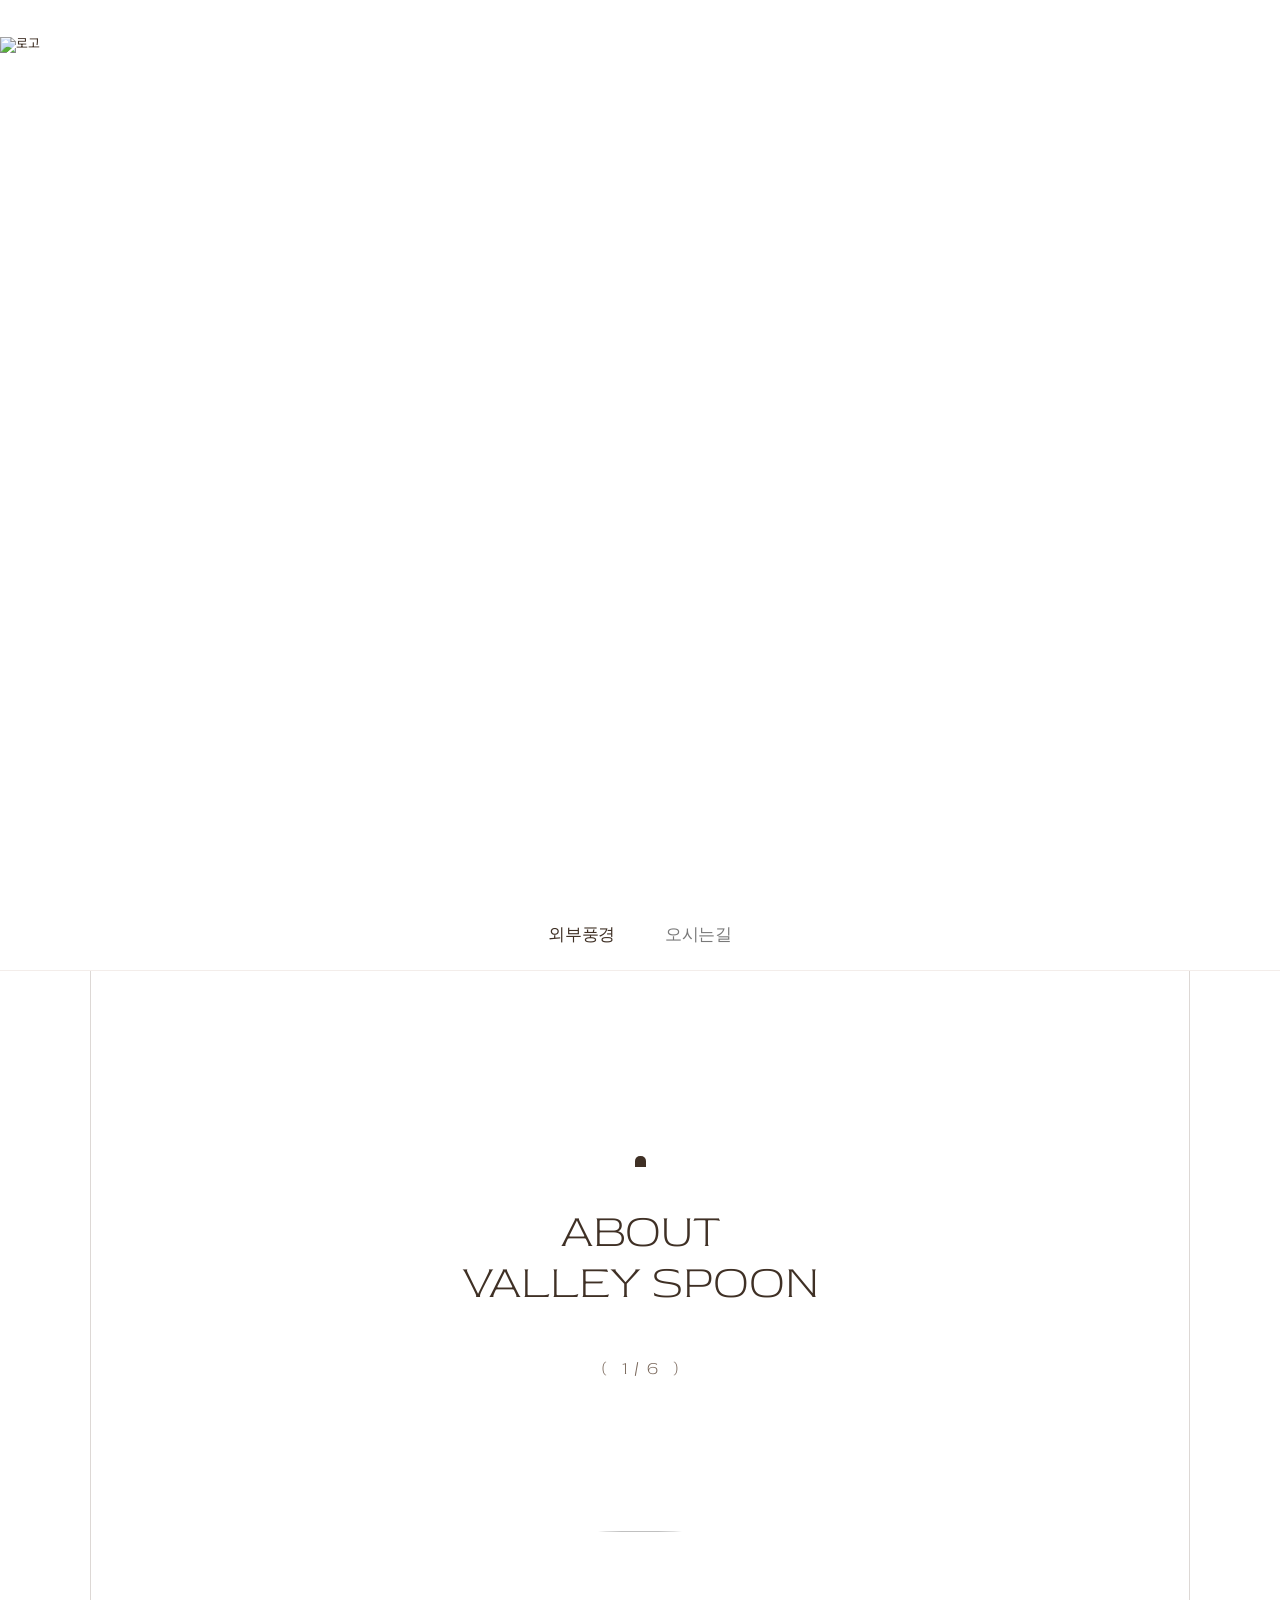
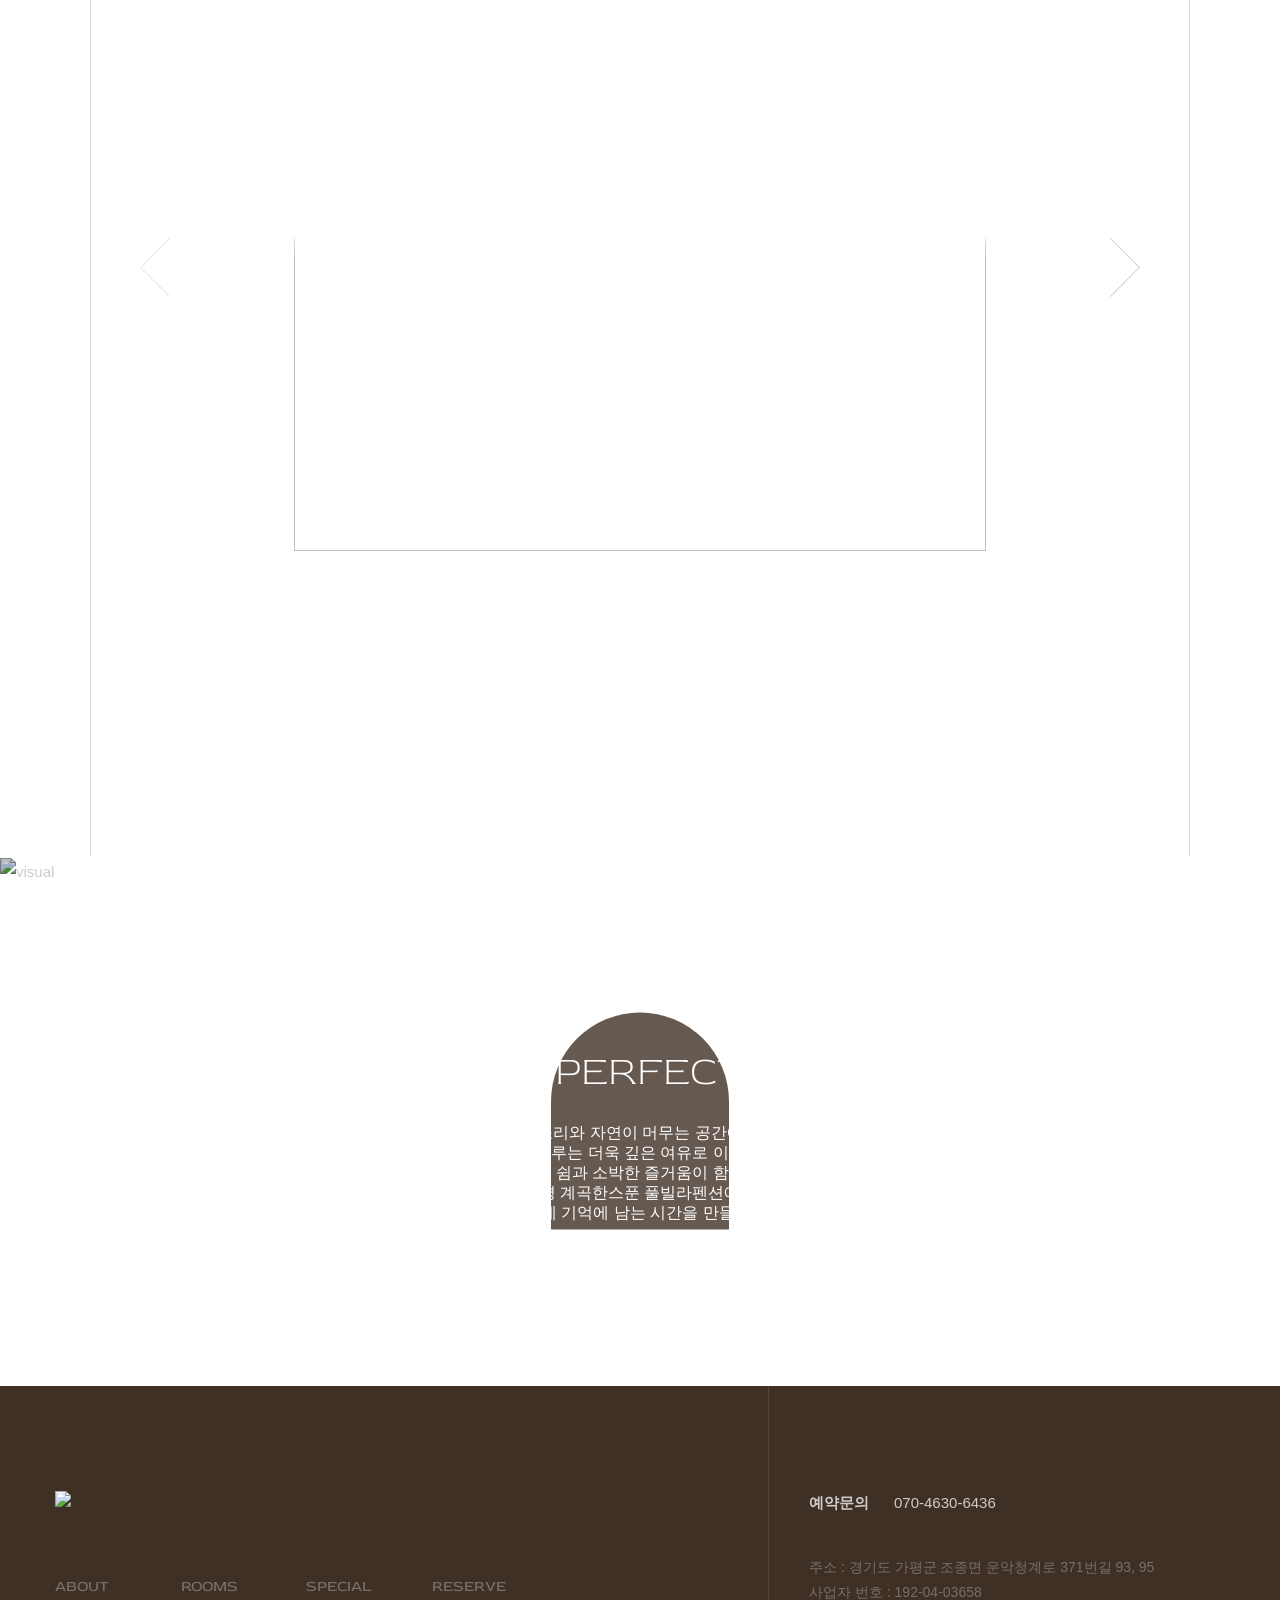
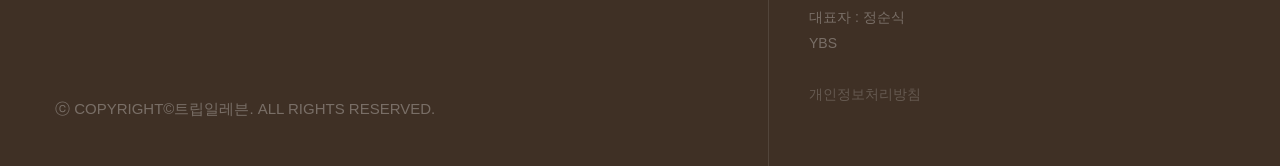
==== main.html @ 4c24f32e "Deploy site files" ====
<!DOCTYPE html>
<html lang="ko">
<head>
    <meta charset="UTF-8">
    <meta name="viewport" content="width=device-width, initial-scale=1.0">
    <link rel="icon" href="data:,">
    <title>가평 계곡한스푼 풀빌라펜션 - 숙소소개</title>

    <link rel="stylesheet" href="styles/swiper-bundle.min.css" />
    <link rel="stylesheet" href="https://unpkg.com/aos@next/dist/aos.css" />
    <link rel="stylesheet" href="styles/theme.css">
    <link rel="stylesheet" type="text/css" href="styles/common.css">
    <link rel="stylesheet" type="text/css" href="styles/style.css">

    <script src="https://code.jquery.com/jquery-latest.min.js"></script>
    <script src="js/swiper-bundle.min.js"></script>
    <script src="https://unpkg.com/aos@next/dist/aos.js"></script>
    <script type="text/javascript">

        function setCookie( name, value, expirehours ) {
            var todayDate = new Date();
            todayDate.setHours( todayDate.getHours() + expirehours );
            document.cookie = name + "=" + escape( value ) + "; path=/; expires=" + todayDate.toGMTString() + ";"
        }

        function closeWin(id,checkbox) {

            if ( checkbox.checked ){
                setCookie( id, "done" , 1 );
            }
            document.getElementById(id).style.display = "none";
        }
    </script>

  <!-- Open Graph Meta Tags for Social Media -->
  <meta property="og:type" content="website" />
  <meta property="og:title" content="가평 계곡한스푼 풀빌라펜션 - 숙소소개" />
  <meta property="og:description" content="가평 계곡 한스푼에서 물소리와 자연이 어우러진 공간 속에서 편안한 휴식과 여유로운 시간을 온전히 느껴보세요, 일상 속 쉼을 경험해보세요" />
  <meta property="og:image" content="https://bookingplay-media.s3.amazonaws.com/item_images/2026/04/20/k8mnYVKd6zrH.jpg" />
  <meta property="og:url" content="https://valleyspoon.co.kr" />

  <!-- Twitter Card Meta Tags -->
  <meta name="twitter:card" content="summary_large_image" />
  <meta name="twitter:title" content="가평 계곡한스푼 풀빌라펜션 - 숙소소개" />
  <meta name="twitter:description" content="가평 계곡 한스푼에서 물소리와 자연이 어우러진 공간 속에서 편안한 휴식과 여유로운 시간을 온전히 느껴보세요, 일상 속 쉼을 경험해보세요" />
  <meta name="twitter:image" content="https://bookingplay-media.s3.amazonaws.com/item_images/2026/04/20/k8mnYVKd6zrH.jpg" />
  <meta name="naver-site-verification" content="f77bfca07657210d6944e559bc366e9080799b4d" />
  <meta name="google-site-verification" content="2ELQ4nRTAw7CJXNajrgvPJwOR1_6lkVNO3eTb-TQ85E" />
</head>
<body>
<script src="js/header-footer-loader.js"></script>
<div id="sh_wrapper">
    <main id="sh_container">
            <!-- sh_section [s] -->
            <section id="sh_section">
                <!-- main_banner [s] -->
                <!-- MAPPER: customFields.pages.main.sections[0].hero.images[isSelected] 동적 배경이미지 적용 -->
                <article>
                    <div id="main_banner">
                        <div class="swiper-container main_slide">
                            <div class="swiper-wrapper" data-main-hero-slides>
                                <div class="swiper-slide" style="background-size:cover;"></div>
                                <div class="swiper-slide" style="background-size:cover;"></div>
                                <div class="swiper-slide" style="background-size:cover;"></div>
                                <div class="swiper-slide" style="background-size:cover;"></div>
                                <div class="swiper-slide" style="background-size:cover;"></div>
                                <div class="swiper-slide" style="background-size:cover;"></div>
                            </div>
                        </div>
                        <div class="controls">
                            <button type="button" class="arr prev"><img src="images/main_prev.png" alt="prev"></button>
                            <div class="swiper-container pager">
                                <ul class="swiper-wrapper"></ul>
                            </div>
                            <div class="swiper-progress-bar">
                                <span class="slide_progress-bar"></span>
                            </div>
                            <p class="num num02">0</p>
                            <button type="button" class="arr next"><img src="images/main_next.png" alt="next"></button>
                        </div>
                    </div>
                </article>
                <!-- main_banner [e] -->
                <!-- s: snb_wrap -->
                <div id="snb_wrap">
                    <ul>
                        <li class="on"><a href="./about.html">외부풍경</a></li>
                        <li><a href="./directions.html">오시는길</a></li>
                    </ul>
                </div>
                <article>
                    <article id="atc01">
                        <div class="all_wrap">
                            <div data-aos="fade-up" class="aos-init">
                                <div class="tit">
                                    <div class="deco"></div>
                                    <!-- MAPPER: customFields.pages.main.sections[0].hero.title, description -->
                                    <p><span data-main-hero-title>About</span><span data-main-hero-description></span></p>
                                </div>
                                <div class="pager"></div>
                            </div>
                            <!-- MAPPER: customFields.pages.main.sections[0].about 동적 생성 -->
                            <div class="swiper-container atc01_slide" data-aos="fade-up">
                                <div class="controls">
                                    <span class="arr prev"><img src="images/left.png" alt="img01"></span>
                                    <span class="arr next"><img src="images/right.png" alt="img01"></span>
                                </div>
                                <ul class="swiper-wrapper" data-main-about-slides>
                                </ul>
                            </div>
                        </div>
                    </article>
                </article>
                <!-- atc02 [s] -->
                <!-- MAPPER: customFields.pages.index.sections[0].closing.title, description, images[isSelected] -->
                <article>
                    <div id="atc02">
                        <div class="bg">
                            <img alt="visual" data-closing-image>
                        </div>
                        <div class="txt">
                            <p data-aos="fade-up" data-closing-title>your perfect stay</p>
                            <span data-aos="fade-up" data-closing-description>
                            </span>
                            <a data-aos="fade-up" href="main.html">(<span>More View</span>)</a>
                        </div>
                    </div>
                </article>
            </section>
            <!-- sh_section [e] -->
    </main>
    </div>

    <script src="js/preview-handler.js"></script>
    <script src="js/image-helpers.js"></script>
    <script src="js/data-mapper/core/base-mapper.js"></script>
    <script src="js/data-mapper/pages/main-mapper.js"></script>
    <script src="js/data-mapper/pages/header-footer-mapper.js"></script>
    <script src="js/common.js"></script>
    <script src="js/pages/main.js"></script>
</body>
</html>
---- styles/theme.css ----
/* ============================================================
   Theme CSS - 색상 및 폰트 정의 (이 파일만 교체하면 테마 변경)
   - 모든 폰트 @import 는 여기에만 둔다
   ============================================================ */

/* ===== Fonts (import는 theme.css 에만) ===== */
@import url('https://fonts.googleapis.com/css2?family=Noto+Sans+KR:wght@100;300;400;500;700&display=swap');
@import url('https://fonts.googleapis.com/css2?family=Red+Rose:wght@300;400;500;600;700&display=swap');
@import url('https://cdn.jsdelivr.net/gh/orioncactus/pretendard@v1.3.9/dist/web/static/pretendard.min.css');

:root {
  /* ===== Colors (백오피스에서 변경 가능) ===== */
  --color-primary: #f3edea;   
  --color-secondary: #3f3025;  

  /* ===== Fonts ===== */
  --font-en-main: 'Red Rose', serif;
  --font-ko-main: 'Noto Sans KR', sans-serif;   
  --font-ko-sub: 'Pretendard', sans-serif;     
}
---- styles/common.css ----
@charset "utf-8";

/* ========================== 초기화 [s] */
html, body, div, span, applet, object, iframe,h1, h2, h3, h4, h5, h6, p, blockquote, pre,a, abbr, acronym, address, big, cite, code,del, dfn, em, img, ins, kbd, q, s, samp,small, strike, strong, sub, sup, tt, var,b, u, i, center,dl, dt, dd, ol, ul, li,fieldset, form, label, legend,table, caption, tbody, tfoot, thead, tr, th, td,article, aside, canvas, details, embed, figure, figcaption, footer, header, hgroup, menu, nav, output, ruby, section, summary,time, mark, audio, video{margin:0;padding:0;border:0;font-size:100%;font:inherit;vertical-align:baseline}
article, aside, details, figcaption, figure, footer, header, hgroup, menu, nav, section{display:block}
body{line-height:1;font-family:var(--font-ko-main)}
ol, ul, dl, dt, dd{list-style:none}
blockquote, q{quotes:none}
blockquote:before, blockquote:after,q:before, q:after{content:'';content:none}
table{border-collapse:collapse;border-spacing:0}
input, button{margin:0;padding:0;font-family:var(--font-ko-main)}
input[type="submit"]{cursor:pointer}
button{cursor:pointer}
textarea, select{font-family:var(--font-ko-main)}
select{margin:0}
a{color:var(--color-secondary);text-decoration:none}
label, input, button, select, img{vertical-align:middle}
body{font-size:0.81em}
*, :after, :before{box-sizing:border-box}
*{-webkit-text-size-adjust:none}
.sound_only{display:inline-block !important;position:absolute;top:0;left:0;margin:0 !important;padding:0 !important;font-size:0;line-height:0;border:0 !important;overflow:hidden !important}

:root{--mainsize:1200px}
/* ========================== 초기화 [e] */

/* ========================== HEADER */
#sh_wrapper{position:relative;width:100%;font-size:15px;font-weight:400;color:#777;line-height:1.8;word-break:keep-all;font-family:var(--font-ko-sub)}
#sh_hd{position:relative;z-index:20;width:100%}
#sh_hd.sub{position:absolute}

#shGnb{display:flex;align-items:center;position:absolute;left:50%;transform:translateX(-50%);width:100%;height:90px;max-width:1400px}
.sh_lnb_bg{display:none;position:absolute;top:0;left:0;width:100%;height:550px;background-color:#fff}

/* 로고*/
.sh_logo {position:relative;width:140px;}
.sh_logo img {width:100%;height:auto;display:block;}
.sh_logo .logo-pc {display:block;transition:opacity .2s;}
.sh_logo .logo-m {display:none;}

/* header.on 상태일 때 */
#shGnb.on .sh_logo .logo-pc {display:none;}
#shGnb.on .sh_logo .logo-m {display:block;}

/* 메뉴 오픈(#shGnb.on) 시 로고도 대메뉴 텍스트와 동일하게 secondary 색으로 전환.
   업체별 컬러 로고 파일이 따로 없으므로, 로고 이미지의 알파를 mask 로 써서
   --color-secondary 를 칠한다. --logo-src / data-logo-ready 는 header-footer-mapper 가 주입 */
html[data-logo-ready] .sh_logo .logo-pc,
html[data-logo-ready] .sh_logo .logo-m {position:absolute;left:0;top:0;width:100%;}
html[data-logo-ready] .sh_logo .logo-pc {position:static;}
html[data-logo-ready] .sh_logo .logo-m {
    display:block;opacity:0;transition:opacity .2s;
    background-color:var(--color-secondary);
    -webkit-mask:var(--logo-src) no-repeat center / contain;
    mask:var(--logo-src) no-repeat center / contain;
}
html[data-logo-ready] .sh_logo .logo-m img {visibility:hidden;}
html[data-logo-ready] #shGnb.on .sh_logo .logo-pc {display:block;opacity:0;}
html[data-logo-ready] #shGnb.on .sh_logo .logo-m {opacity:1;}

/*header*/
#shGnb .sh_nav ul,
#shGnb .sh_nav ul .depth1, {position:absolute;left:50%;top:50%;transform:translate(-50%, -50%);width:max-content}
#shGnb .sh_nav {position:relative;z-index:90; text-align:center; font-size:0; display:block;padding-left:150px}
#shGnb .sh_nav:after {content:'';display:block;clear:both;}
#shGnb .sh_nav ul,
#shGnb .sh_nav ul .depth1 {display:inline-block;vertical-align:middle;font-size:15px;position:relative;}
#shGnb .sh_nav ul .depth1 .depth1_a {line-height:6.25;display:block;padding:0 61px;transition:none;letter-spacing:0; text-transform:uppercase;}
#shGnb .sh_nav ul .depth1 .depth1_a span{display: block;font-weight: 400;color: #fff;transition: all .2s;font-family: var(--font-en-main), var(--font-ko-sub);}
#shGnb.on .sh_nav ul .depth1 .depth1_a span{color:var(--color-secondary);}
#shGnb .sh_nav ul .depth1 .depth_box {display: block; position: absolute;left: 50%;transform: translateX(-50%);min-width: 100%; width: max-content;min-height: 145px;max-height:440px;overflow-y:auto;overflow-x:hidden;}
#shGnb .sh_nav ul .depth1 .depth_box.on {max-height:440px;opacity:1;}
/* 동적 메뉴(rooms/special)가 많을 때 소메뉴 스크롤바 */
#shGnb .sh_nav ul .depth1 .depth_box::-webkit-scrollbar {width:4px;}
#shGnb .sh_nav ul .depth1 .depth_box::-webkit-scrollbar-thumb {background:#ccc;border-radius:4px;}
#shGnb .sh_nav ul .depth1 .depth_box::-webkit-scrollbar-track {background:transparent;}
#shGnb .sh_nav ul .depth1 .depth_box li {font-size:14px;line-height:1;padding:7px 0;color:var(--color-secondary);}
#shGnb .sh_nav ul .depth1 .depth_box li + li {margin-top:5px;}
#shGnb .sh_nav ul .depth1 .depth_box li a {display: none; line-height: 1.8;text-align: center;color: #999;transition: all .2s;}
#shGnb .sh_nav ul .depth1 .depth_box li a:hover{color:red}
#shGnb.on .sh_nav ul .depth1 .depth_box li a {color:#999;display:block}


#shGnb .sh_nav .sh_nav01 {float:left;}
#shGnb .sh_nav .sh_nav02 {float:right;}
#shGnb .sh_nav_bg{position:absolute;left:0;top:100%;right:0;background:rgba(179,158,145,0.5);z-index:50;overflow:hidden;height: 0;box-sizing: border-box;height:0;transition:all .5s;}
#shGnb .sh_nav_bg.on {height:500px;}


/* 대분류  */
#shGnb.on .sh_tip{color:var(--color-secondary)}

/* 소분류 */
#shGnb .sh_lnb_s{}
#shGnb .sh_lnb_s li a{display:block;line-height:1.8;text-align:center;color:#999;transition:all .2s}
#shGnb .sh_lnb_s li a:hover{color:var(--color-secondary)}

/* 예약하기 버튼 */
#shGnb .sh_tip{position:absolute;right:0;font-size:14px;color:#fff;font-family:var(--font-en-main)}
#shGnb .sh_tip span{padding:0 15px;transition:0.2s}
#shGnb .sh_tip:hover span{padding:0 25px}

/* ybs 버튼 */
#shGnb .ybs{position:absolute;right:10%;font-size:14px;color:#fff;font-family:var(--font-en-main)}
#shGnb .ybs span{padding:0 15px;transition:0.2s}
#shGnb .ybs:hover span{padding:0 25px}

/* 반응형 메뉴 [s] */
#topmenuM{display:none;position:relative;width:100%;min-height:66px;padding:15px 15px 15px 15px;line-height:1.8;font-family:var(--font-ko-main);font-weight:400}	
/* 로고 */
#m_logo{position:relative}
#m_logo a{display:inline-block}
/* 전화걸기 */
#topmenuM .tel{display:block;position:absolute;right:15px;top:10px;width:45px;height:45px;border-radius:50%;font-size:20px;text-align:center;line-height:40px;color:#fff;background-color:#978468}

/* 상단 버튼 및 오픈메뉴 */
#m_navBtn{position:absolute;top:25px;right:15px;z-index:5;width:24px;height:30px}
#m_navBtn span{display:block;position:relative;top:50%;transform:translateY(-50%);width:100%;height:2px;background-color:#fff}
#m_navBtn span.on:before, #m_navBtn span.on:after{background-color:#000}
#m_navBtn span:before, #m_navBtn span:after{display:block;content:"";position:absolute;top:-8px;width:24px;height:2px;background-color:#fff;transition:all .1s}
#m_navBtn span:after{top:8px}
#m_navBtn.on{position:fixed}
#m_navBtn.on span{background-color:transparent}
#m_navBtn.on span:before{top:0;transform:rotate(45deg)}
#m_navBtn.on span:after{top:0;transform:rotate(-45deg)}
#mnavWrap{display:none;position:fixed;left:0;top:0;z-index:4;width:100%;height:100%;background-color:rgba(0,0,0,.7)}
#mnavWrap .inner{overflow-y:scroll;opacity:0;position:fixed;right:-40px;top:0;z-index:6;min-width:300px;width:75%;height:100%;padding:60px 0;background-color:#fff;transition:all .1s}
#mnavWrap.on .inner{opacity:1;right:0;transition:all .4s}
#mnavWrap .inner:before, #mnavWrap .inner:after{opacity:0;display:block;position:fixed;top:0;right:-40px;z-index:1;content:"";min-width:300px;width:70%;height:60px;background-color:#fff;transition:all .1s}
#mnavWrap .inner:after{top:auto;bottom:0}
#mnavWrap.on .inner:before, #mnavWrap.on .inner:after{opacity:1;right:0;transition:all .4s}
#mnavWrap .inner .mo_hd_copy{position:fixed;left:0;bottom:15px;z-index:2;min-width:300px;width:70%;font-size:12px;text-align:center;color:#888}
#mnavWrap .user_tip{padding:10px 20px;background-color:#f5f5f5}
#mnavWrap .user_tip li{display:inline-block}
#mnavWrap .user_tip li+li{margin-left:10px}
/* 대분류 */
#topmenuM .inner .aside_box .depth1{display:block;position:relative;width:100%;height:52px;padding:0 20px;border:none;border-bottom:1px solid #ddd;background:none;font-size:16px;line-height:52px;color:var(--color-secondary);text-align:left;font-family:var(--font-ko-main);font-weight:500}
#topmenuM .inner .aside_box .depth1:after{content: ""; position: absolute;top: 50%;right: 20px;transform: translateY(-50%); width: 16px;height: 11px;
background-image: url(../images/icon_down.png);background-repeat: no-repeat; background-position: 0 0;transition: all 0.3s;}
#topmenuM .inner .aside_box  .depth1.on:after{transform: rotate(180deg);}
/* 소분류 */
#topmenuM .inner .aside_box .depth_list{display:none;padding:15px 20px;border-bottom:1px solid #ddd;background-color:#f2f3f5}
#topmenuM .inner .aside_box .depth_list li a{font-size:14px;color:#777}

/* ========================== PROGRESS BAR */
.swiper-progress-bar{position:relative;width:90px;height:1px;margin-right:10px}
.slide_progress-bar{opacity:0;position:absolute;left:0;right:0;width:100%;height:1px;background:rgba(255,255,255,0.3)}
.slide_progress-bar:after{content:"";position:absolute;top:0;left:0;width:0;height:100%;background:#fff}
.swiper-progress-bar.active .slide_progress-bar{opacity:1}
.swiper-progress-bar.animate .slide_progress-bar{transition:width 3.5s linear;width:100%}
.swiper-progress-bar.animate .slide_progress-bar:after{transition:width 3.5s linear;width:100%}

@media (max-width: 1440px) {
  .swiper-progress-bar{width:75px}
}
@media (max-width: 768px) {
  .swiper-progress-bar{width:65px}
}
@media (max-width: 480px) {
  .swiper-progress-bar{width:55px}
}

/* ========================== CONTAINER */
#sh_section{background:url(../img/common/bg.jpg) repeat}
#sh_container{position:relative;width:100%;z-index:4;}
#sh_container_wrapper{position:relative;width:100%}
#sh_container_wrapper:after{display:block;visibility:hidden;clear:both;content:""}
#sh_container .section{background:url(../img/common/bg.jpg);background-repeat:repeat}

/* ========================== CONTENT */
#sh_content{position:relative;z-index:4;max-width:1200px;min-height:500px;padding:0;margin:70px auto 80px;line-height:1.6;color:#888;zoom:1}
#sh_content:after{display:block;visibility:hidden;clear:both;content:""}




/* ========================== FOOTER */
#sh_ft{overflow:hidden;width:100%;height:380px;font-size:15px;line-height:1.6;color:rgba(255, 255, 255, 0.3);background:var(--color-secondary);font-family:var(--font-ko-sub)} 
#sh_ft .flex{display:flex;align-items:flex-start;height:100%}
#sh_ft .left{display:flex;flex-direction:column;justify-content:space-between;width:60%;height:100%;padding:105px 20px 45px 210px}
#sh_ft .left .menu > a.ft-logo{display:inline-block;width:140px}
#sh_ft .left .menu > a.ft-logo img{width:100%;height:auto;display:block}
#sh_ft .left .menu .ft_nav{padding-top:60px}
#sh_ft .left .menu .ft_nav > ul{display:flex;align-items:flex-start;gap:60px}
#sh_ft .left .menu .ft_nav > ul > li{display:flex;align-items:flex-start;flex-direction:column;gap:15px}
#sh_ft .left .menu .ft_nav > ul > li > a{color:rgba(255, 255, 255, 0.3);font-size:15px;font-family:var(--font-en-main), var(--font-ko-sub);transition:0.2s}
#sh_ft .left .menu .ft_nav > ul > li > a:hover{color:rgba(255, 255, 255, 0.8)}
#sh_ft .left .menu .ft_nav > ul > li .ft_smenu li a{font-size:14px;color:rgba(255, 255, 255, 0.3);transition:0.2s}
#sh_ft .left .menu .ft_nav > ul > li .ft_smenu li a:hover{color:rgba(255, 255, 255, 0.8)}
#sh_ft .left .menu .copy{font-family:var(--font-en-main)}
#sh_ft .right{display:flex;flex-direction:column;justify-content:space-between;gap:60px;width:40%;height:100%;padding:105px 0 0 0;border-left:1px solid rgba(255, 255, 255, 0.1)}
#sh_ft .right .top{padding-left:60px}
#sh_ft .right .cs{padding-bottom:40px;color: rgba(255, 255, 255, 0.75);}
#sh_ft .right .cs p b{display:inline-block;padding-right:25px;font-size:15px;font-weight:600}
#sh_ft .right .cs p+p{margin-top:10px}
#sh_ft .right .add{font-size:14px;line-height:1.8;word-break:keep-all}
#sh_ft .right .admin{display:flex;align-items:center;gap:30px;height:105px;padding-left:60px;border-top:1px solid rgba(255, 255, 255, 0.1)}
#sh_ft .right .admin a{font-size:15px;font-weight:300;color:rgba(255, 255, 255, 0.2);font-family:var(--font-en-main)}
#sh_ft .right .admin a:hover{color:rgba(255, 255, 255, 0.8)}
#sh_ft .right .pop{display:flex;align-items:center;gap:30px;padding:26px 0 0}
#sh_ft .right .pop a{color:rgba(255, 255, 255, 0.2);transition:0.2s}
#sh_ft .right .pop a:hover{color:rgba(255, 255, 255, 0.8)}

/* ========================== QUICKLIST */
#quick_bnr{display:none;position:fixed;right:-80px;top:50%;z-index:20;transform:translateY(-50%);text-align:center;font-size:12px;letter-spacing:-.3px;transition:right .4s;font-family:var(--font-ko-main);font-weight:500}
#quick_bnr.fixed{right:10px}
#quick_bnr .tit{padding:15px 0;font-size:12px;font-weight:700;color:#fff;background-color:var(--color-secondary)}
#quick_bnr .tit p{padding-top:7px}

/* 링크 */
#quick_bnr .links{border-left:1px solid #e1e1e1;border-right:1px solid #e1e1e1}
#quick_bnr .links > li{position:relative;border-bottom:1px solid #e1e1e1;color:#999;background-color:rgba(255,255,255,.95)}
#quick_bnr .links > li.tel{padding:10px 0}
#quick_bnr .links > li.tel span{font-size:14px;line-height:17px;color:var(--color-secondary);font-family:var(--font-ko-main);font-weight:900}
#quick_bnr .links > li > p, #quick_bnr .links > li > a p{padding-top:5px}
#quick_bnr .links > li > a{display:block;padding:10px 0;color:#999;transition:all .2s}
#quick_bnr .links > li img{width: 55%;margin: 0 8px;}
#quick_bnr .kakao_pc{display:block}
#quick_bnr .kakao_pc p{display:none;flex-direction:column;justify-content:center;align-items:center;height:68px}
#quick_bnr .kakao_pc p span{margin-top:5px}
#quick_bnr .kakao_mo{display:none}
#quick_bnr .kakao_mo i{font-size:17px!important}

/* 상단으로 */
#quick_bnr .toTop{width:46px;height:46px;margin:12px auto;border-radius:50%;border:1px solid #e1e1e1;font-size:10px;line-height:1.6;color:#999;background-color:rgba(255,255,255,.95);transition:color .2s;font-family:var(--font-ko-main);font-weight:500}
#quick_bnr .toTop i{display:block;font-size:12px}

/* 지금예약 */
#fix_resv{opacity:0;display:none;position:fixed;right:0;bottom:58px;z-index:50;height:50px;margin-right:-10px;padding:0 15px 0 20px;border-radius:30px 0 0 30px;font-size:14px;text-align:center;line-height:52px;color:#fff;background-color:#978468;box-shadow:5px 5px 5px rgba(0,0,0,.2);transition:all .2s;font-family:var(--font-ko-main);font-weight:500}
#fix_resv i{padding-left:8px;font-size:13px}
#fix_resv.active{opacity:1;margin-right:0}

/* 반응형 [s] */
@media (hover:hover){
#quick_bnr .links > li > a:hover{color:var(--color-secondary)}
}
@media (max-width:1640px){
#sh_ft .left .menu .ft_nav > ul{gap:10px}
#sh_ft .left .menu .ft_nav > ul > li{width:calc(100% / 6)}
#sh_ft .left{padding:105px 20px 45px 55px}
#sh_ft .right .top{padding:0 20px 0 40px}
#sh_ft .right .admin{padding-left:40px}
}
@media (max-width:1024px){
#shGnb{display:none}
#topmenuM{display:block;position:absolute;border-bottom:1px solid rgb(255, 255, 255, 0.2)}
#sh_ft{height:583px;font-size:14px}
#sh_ft .left{padding:80px 0 40px 30px;}
#sh_ft .left .menu .ft_nav{padding-top:30px}
#sh_ft .left .menu .ft_nav > ul{flex-wrap:wrap;gap:35px}
#sh_ft .left .menu .ft_nav > ul > li{width:calc(100% / 4)}
#sh_ft .right{padding:80px 0 0 0}
#sh_ft .right .top{padding:0 10px 0 30px}
#sh_ft .right .pop{padding-top:108px}
#sh_ft .right .add{font-size:13px}
#quick_bnr{display:flex;flex-wrap:wrap;position:relative;width:100%;right:auto!important;top:auto;z-index:1;transform:none;background-color:#20231f;border-bottom:1px solid rgba(255,255,255,.1)}
#quick_bnr.main{display:flex}
#quick_bnr .tit{display:none}
#quick_bnr .toTop{display:none}
#quick_bnr .links{display:flex;justify-content:space-around;width:100%;border:none}
#quick_bnr .links+.links{background-color:rgba(0,0,0,.12)}
#quick_bnr .links > li{border:none;background:none}
#quick_bnr .links > li a{display:flex;flex-direction:column;justify-content:center;height:68px;padding:0;color:#fff}
#quick_bnr .links > li a p{padding-top:8px}
#quick_bnr .links > li.tel{display:none}
#quick_bnr .links > li .blog{font-size:12px;font-style:normal;font-family:var(--font-ko-main);font-weight:700}
#quick_bnr .kakao_pc{display:none}
#quick_bnr .kakao_mo{display:block}
#quick_bnr .links > li > a:hover{color:#fff}
}
@media (max-width:768px){
#sh_ft{height:auto;font-size:13px}
#sh_ft .flex{flex-direction:column}
#sh_ft .left{padding:60px 0 0 0;gap:45px;width:100%;text-align:center}
#sh_ft .left .menu .ft_nav > ul{flex-wrap:nowrap;gap:0px;justify-content:space-evenly}
#sh_ft .left .menu .ft_nav > ul > li{width:calc(100% / 7);align-items:center;text-align:center}
#sh_ft .left .menu .ft_nav > ul > li > a{font-size:14px}
#sh_ft .left .menu .ft_nav > ul > li .ft_smenu li a{font-size:13px}
#sh_ft .right{padding:30px 0 0 0;gap:30px;width:100%;text-align:center;border-left:none}
#sh_ft .right .top{padding:0px}
#sh_ft .right .cs{padding-bottom:30px}
#sh_ft .right .cs p b{padding-right:15px;font-size:14px}
#sh_ft .right .pop{justify-content:center;padding:20px 0}
#sh_ft .right .add{padding:0 10px}
#sh_ft .right .admin{justify-content:end;padding-left:0px;padding-right:20px;height:55px}
}
@media (max-width:480px){
#m_logo img{width:130px;}
#sh_hd.sub #topmenuM{position:relative;background-color:rgba(0,0,0, 0.7)}
#sh_hd.sub{position:relative;}
#sh_ft .left .menu .ft_nav{display:none}
#sh_ft .left{padding:50px 0 0 0;gap:20px}
#sh_ft .right{padding:20px 0 0 0;gap:20px}
#sh_ft .right .cs{padding-bottom:20px}
#sh_ft .right .cs p+p{margin-top:8px}
#sh_ft .right .pop{padding:10px 0}
#sh_ft .right .admin{padding-right:15px;gap:25px}
#sh_ft .right .admin a{font-size:14px}
#fix_resv{display:block}
}
@media (max-width:380px){
#sh_ft .left{padding:40px 0 0 0;gap:15px}
#sh_ft .right{padding:15px 0 0 0;gap:15px}
#sh_ft .right .cs{padding-bottom:15px}
#sh_ft .right .cs p+p{margin-top:5px}
#sh_ft .right .cs p b{padding-right:12px}
#sh_ft .right .admin{padding-right:10px;gap:20px;height:45px}
#sh_ft .right .admin a{font-size:13px}
}
/* 반응형 [e] */
































/* ========================== Image Placeholder Styles */
.empty-image-placeholder {
    display: block;
    width: 100%;
    height: auto;
    min-height: 200px;
    background-color: #f0f0f0;
    object-fit: contain;
}

#sh_ft [data-logo].empty-image-placeholder {
    min-height: 100px;
}
---- styles/style.css ----
@charset "utf-8";

/*공통layout*/
.for_pc {display:inline-block;}
.for_m {display:none;}
.mo {display:none;}
@media screen and (max-width:640px){
    .for_pc {display:none;}
    .for_m {display:block;}
}
.mo {display:none;}
@media screen and (max-width:480px){
    .mo {display:block;}

}
/* ========================== SNB_WRAP */
#snb_wrap{border-bottom:1px solid var(--color-primary)}
#snb_wrap ul{font-size:0;text-align:center;max-width:1250px; margin:0 auto; box-sizing:border-box; padding:0 20px;}
#snb_wrap ul:after{display:block; content:"";clear:both}
#snb_wrap li{display:inline-block;vertical-align:top;}
#snb_wrap li:nth-child(n+2){margin-left:50px;}
#snb_wrap li a{font-size:17px; color:#797979; letter-spacing:-0.02em; line-height:70px;}
#snb_wrap li.on a{color:var(--color-secondary); font-weight:500;}

#snb_wrap li i{ color:#797979;}
#snb_wrap li.on i{ color:#867165;}


#snb_wrap .desktop{display:block;}
#snb_wrap .mobile{display:none; padding:0 15px;}
#snb_wrap .mobile li{margin-left:20px; float:left;}
#snb_wrap .mobile li:first-child{margin-left:0 !important;}
#snb_wrap .snb_mobile{overflow:visible !important;}
@media only screen and (max-width:1480px) {

}
@media only screen and (max-width:1250px) {
    #snb_wrap li:nth-child(n+2){margin-left:40px;}
    #snb_wrap li a{font-size:14px;line-height:60px; }
    #snb_wrap li a:after{bottom:18px}

    #snb_wrap .mobile li{margin-left:40px}
}
@media only screen and (max-width:1100px) {

}
@media only screen and (max-width:999px) {
    #snb_wrap li:nth-child(n+2){margin-left:30px;}
    #snb_wrap li a{font-size:13px;line-height:55px; }
    #snb_wrap li a:after{bottom:16px}

    #snb_wrap .mobile li{margin-left:30px}
}
@media only screen and (max-width:860px) {
    #snb_wrap .desktop{display:none;}
    #snb_wrap .mobile{display:block; overflow:hidden; height:55px;}
}
@media only screen and (max-width:680px) {
    #snb_wrap li:nth-child(n+2){margin-left:20px;}
    #snb_wrap li a{line-height:50px;}
    #snb_wrap li a:after{bottom:14px}

    #snb_wrap li i{display:none}

    #snb_wrap .mobile{height:50px;}
    #snb_wrap .mobile li{margin-left:20px}
}
@media only screen and (max-width:480px) {

}

/* =========================== MAIN */
/* 슬라이더 */
#main_banner{position:relative}
#main_banner .main_slide{min-height:800px;height:100vh}
#main_banner .main_slide li{background:center no-repeat;background-size:cover}
#main_banner,
#main_banner .main_slide .swiper-container,
#main_banner .main_slide .swiper-slide {height:100%;}
/* 텍스트 */
#main_banner .txt{width:100%;position:absolute;left:50%;top:50%;z-index:5;transform:translate(-50%,-50%);color:#fff;letter-spacing:0}
#main_banner .txt .main_txt{color:#fff;text-align:center}
#main_banner .txt .main_txt p{padding-bottom:30px;font-size:16px;font-weight:500}
#main_banner .txt .main_txt span{font-size:75px;font-weight:300;line-height:1;font-family:var(--font-en-main)}
#main_banner .txt .main_txt a{display:block;width:233px;height:55px;margin:60px auto 0;border:1px solid rgba(255, 255, 255, 0.3);font-weight:300;line-height:55px;text-align:center;color:#fff;transition:0.2s;font-family:var(--font-en-main)}

/* 컨트롤 */
#main_banner .controls{ display:flex;align-items:center;position:absolute;bottom:60px;left:50%;z-index:101;transform:translateX(-50%);overflow:hidden;color:#fff}
#main_banner .controls button{margin-top:2px;display:inline-block;cursor:pointer;width:45px;border:none;background:none;transition:0.2s}
#main_banner .controls .num{left:auto;margin:0 15px;bottom:auto;width:auto;font-size:17px;font-weight:300;color:#fff;font-family:var(--font-en-main);line-height:29px}
#main_banner .controls .pager{margin:0 15px;width:18px;display:inline-block}
#main_banner .controls .pager ul li{opacity:0!important;text-align:center}
#main_banner .controls .pager ul li.on{opacity:1!important}

/* 프로그레스바 */
.swiper-progress-bar{position:relative;width:90px;height:1px;margin-right:10px}
.slide_progress-bar{opacity:0;position:absolute;left:0;right:0;width:100%;height:1px;background:rgba(255,255,255,0.3)}
.slide_progress-bar:after{content:"";position:absolute;top:0;left:0;width:0;height:100%;background:#fff}
.swiper-progress-bar.active .slide_progress-bar{opacity:1} 
.swiper-progress-bar.animate .slide_progress-bar{transition:width 3.5s linear;width:100%}	
.swiper-progress-bar.animate .slide_progress-bar:after{transition:width 3.5s linear;width:100%} 		 

/* 반응형 [s] */
@media (hover:hover){
    #main_banner .txt .main_txt a:hover{background:rgba(255, 255, 255, 0.2)}
    #main_banner .controls button:hover{opacity:1}
}
@media (max-width:1024px){
    #main_banner .main_slide{min-height:auto;height:625px}
    #main_banner .txt{top:42%}
    #main_banner .txt .main_txt p{padding-bottom:20px;font-size:15px}
    #main_banner .txt .main_txt span{font-size:52px}
    #main_banner .txt .main_txt a{display:flex;justify-content:center;align-items:center;margin:50px auto 0;width:200px;height:52px}
    #main_banner .controls button{width:30px}
    #main_banner .controls .pager{width:16px}
}
@media (max-width:768px){
    #main_banner .main_slide{height:485px}
    #main_banner .txt{top:45%}
    #main_banner .txt .main_txt p{padding-bottom:15px;font-size:14px}
    #main_banner .txt .main_txt span{font-size:38px}
    #main_banner .txt .main_txt a{margin:40px auto 0;width:168px;height:46px;font-size:14px}
    #main_banner .controls button{width:20px}
    #main_banner .controls button img{width:60%}
    #main_banner .controls .num{margin:0 10px;font-size:16px}
    #main_banner .controls .pager{margin:0 10px}
    #main_banner .controls .pager .swiper-wrapper{font-size:14px}
    .swiper-progress-bar{width:75px}
}
@media (max-width:480px){
    #main_banner .main_slide{height:380px}
    #main_banner .txt{top:50%}
    #main_banner .txt .main_txt p{padding-bottom:10px;font-size:13px}
    #main_banner .txt .main_txt span{font-size:28px}
    #main_banner .txt .main_txt a{margin:30px auto 0;width:150px;height:42px;font-size:13px}
    #main_banner .controls{bottom:30px;z-index:5;}
    #main_banner .controls button{width:18px}
    #main_banner .controls button img{width:52%}
    #main_banner .controls .num{margin:0 8px;font-size:15px}
    #main_banner .controls .pager{margin:0 8px}
    #main_banner .controls .pager .swiper-wrapper{font-size:13px}
    .swiper-progress-bar{width:65px}
}
@media (max-width:380px){
    #main_banner .main_slide{height:325px}
    #main_banner .txt .main_txt p{padding-bottom:8px;font-size:12px}
    #main_banner .txt .main_txt span{font-size:24px}
    #main_banner .txt .main_txt a{margin:20px auto 0;width:135px;height:38px;font-size:12px}
    #main_banner .controls{bottom:25px}
    #main_banner .controls button{margin:0px}
    #main_banner .controls button img{width:50%}
    #main_banner .controls .num{margin:0 4px}
    #main_banner .controls .pager{margin:0 4px}
    .swiper-progress-bar{width:55px}
}
/* 반응형 [e] */



/* =========================== atc01 */
#atc01{overflow:hidden;position:relative;height:1485px;padding-top:185px;font-family:var(--font-ko-sub)}
#atc01 .top_bg{position:absolute;top:-186px;right:0;width:581px;height:821px}
#atc01 .bottom_bg{position:absolute;bottom:-160px;left:0;width:528px;height:862px}
#atc01 .all_wrap{position:relative}
#atc01::before{content:"";display:inline-block;position:absolute;right:210px;top:0;width:1px;height:100%;background:rgba(120,102,89,0.25)}
#atc01::after{content:"";display:inline-block;position:absolute;left:210px;top:0;width:1px;height:100%;background:rgba(120,102,89,0.25)}

/* 타이틀 */
#atc01 .tit{display:flex;flex-direction:column;align-items:center;justify-content:center;padding-bottom:35px}
#atc01 .tit .deco{width:11px;height:11px;border-radius:5px 5px 0 0;background:var(--color-secondary)}
#atc01 .tit p{padding:40px 0 20px;font-size:46px;font-weight:300;line-height:1.1;color:var(--color-secondary);text-align:center;text-transform:uppercase;font-family:var(--font-en-main)}
#atc01 .tit p span{display:block;font-weight:300;color:var(--color-secondary)}

/* 컨트롤 */
#atc01 .controls{position:absolute;left:50%;top:50%;z-index:100;transform:translate(-50%,-50%);width:1000px;color:#111}
#atc01 .controls .arr{opacity:.3;position:absolute;cursor:pointer;transition:all .2s}
#atc01 .controls .arr.prev{left:0}
#atc01 .controls .arr.next{right:0}
#atc01 .controls .arr svg{width:62px;height:62px}

/* 슬라이드 */
#atc01 ul li{display:flex;flex-direction:column;align-items:center;justify-content:center;width:700px}
#atc01 ul li .txt{opacity:0;position:relative;width:100%;padding:55px 0 80px;font-weight:600;color:#333;text-align:center;transition:all .3s}
#atc01 ul li.on .txt{opacity:1}
#atc01 ul li a{overflow:hidden}
#atc01 ul li a img{transition:all .4s;}
#atc01 ul li img{width:550px;height:550px;transition:0.3s}
#atc01 ul li.on a{border-radius:328px 328px 0 0}
#atc01 ul li.on img{width:692px;height:620px;border-radius:328px 328px 0 0;transition:0.3s}
#atc01 .swiper-slide-prev{margin-top:0}
#atc01 .swiper-slide-next{margin-top:200px}


/* 페이저 */
#atc01 .pager{display:inline-block;position:relative;left:50%;transform:translateX(-50%);width:auto;font-size:0}
#atc01 .pager span{position:relative;font-size:18px;font-weight:300;color:#786659;font-family:var(--font-en-main)}
#atc01 .pager span:first-child{position:relative;margin-right:10px;padding-right:10px}
#atc01 .pager span:first-child:after{position:absolute;content:'';top:5px;right:0;width:1px;height:14px;transform:rotate(10deg);background:#786659}
#atc01 .pager span:first-child::before{content:"(";display:inline-block;position:absolute;left:-20px;width:20px;height:20px}
#atc01 .pager span:last-child::before{content:")";display:inline-block;position:absolute;right:-35px;width:20px;height:20px}

/* 모바일 우측하단 예약 버튼 (PC ( Reservation ) 스타일 → 둥근 배경) */
.ft_btn_reserve.on {position:fixed; bottom:20px; right:12px; z-index:9999;}
.ft_btn_reserve.on > a{
    display:inline-flex; align-items:center; justify-content:center;
    padding:14px 22px; border-radius:50px;
    background:var(--color-secondary); color:#fff;
    font-family:var(--font-en-main); font-size:14px; letter-spacing:0.5px;
    white-space:nowrap; box-shadow:0 4px 14px rgba(0,0,0,.25);
}
.ft_btn_reserve.on > a > span{padding:0 4px;}

/* 반응형 [s] */
@media (hover:hover){
    #atc01 .controls .arr:hover{opacity:1}
    #atc01 ul li a:hover img{transform:scale(1.04)}
}
@media (max-width:1680px){
    #atc01::before{right:130px}
    #atc01::after{left:130px}
}
@media (max-width:1380px){
    #atc01::before{right:90px}
    #atc01::after{left:90px}
}
@media (max-width:1180px){
    #atc01::before{right:40px}
    #atc01::after{left:40px}
    #atc01 .controls .arr.prev{left:65px}
    #atc01 .controls .arr.next{right:65px}
}
@media (max-width:1024px){
    #atc01{padding:90px 0;height:auto}
    #atc01 .tit{padding-bottom:30px}
    #atc01 .bottom_bg{bottom:-165px;left:-205px;width:40%;height:100%}
    #atc01 .top_bg{top:-90px;width:40%;height:100%}
    #atc01 .tit{padding-bottom:30px}
    #atc01 .tit p{padding:30px 0 10px;font-size:38px}
    #atc01 .controls{top:27px;transform:translateX(-50%)}
    #atc01 .controls .arr{opacity:1}
    #atc01 .controls .arr.prev{left:327px}
    #atc01 .controls .arr.next{right:319px}
    #atc01 .controls img{width:64%}
    #atc01 ul li .txt{padding:35px 0 60px;font-size:14px}
    #atc01 ul li a{width:100%}
    #atc01 ul li img{width:100% !important;height:380px !important}
    #atc01 ul li.on a{border-radius:248px 248px 0 0}
    #atc01 ul li.on img{width:100%;height:480px;object-fit:cover;border-radius:248px 248px 0 0}
    #atc01 .swiper-slide-next{margin-top:200px}
    #atc01 .pager span{font-size:16px}
    #atc01 .pager span:first-child{padding-right:12px}
    #atc01 .pager span:first-child::before{left:-18px}
    #atc01 .pager span:first-child:after{top:3px;height:14px}
    #atc01 .pager span:last-child::before{right:-30px}
}
@media (max-width:768px){
    #atc01{padding:70px 0}
    #atc01::after{display:none}
    #atc01::before{display:none}
    #atc01 .bottom_bg{bottom:-20px;left:-200px;width:35%}
    #atc01 .top_bg{top:-70px;width:35%}
    #atc01 .tit{padding-bottom:20px}
    #atc01 .tit p{padding:20px 0 5px;font-size:28px}
    #atc01 .controls{top:21px}
    #atc01 .controls img{width:54%}
    #atc01 .controls .arr.prev{left:344px}
    #atc01 .controls .arr.next{right:332px}
    #atc01 ul li .txt{padding:25px 0 50px;font-size:13px}
    #atc01 ul li img{height:320px}
    #atc01 ul li.on a{border-radius:215px 215px 0 0}
    #atc01 ul li.on img{height:420px;border-radius:215px 215px 0 0}
    #atc01 .pager span{font-size:15px}
    #atc01 .pager span:first-child:after{height:13px}
}
@media (max-width:640px){
    .for_m {display: block;}
}
@media (max-width:480px){
    #atc01{padding:60px 0}
    #atc01 .top_bg{display:none}
    #atc01 .bottom_bg{display:none}
    #atc01 .tit{padding-bottom:14px}
    #atc01 .tit p{padding:12px 0 2px;font-size:22px}
    #atc01 .controls{top:12px;width:100%}
    #atc01 .controls img{width:44%}
    #atc01 .controls .arr.prev{left:15%}
    #atc01 .controls .arr.next{display:flex;justify-content:end;right:15%}
    #atc01 ul li .txt{padding:15px 0 45px}
    #atc01 ul li img{height:300px}
    #atc01 ul li.on a{border-radius:182px 182px 0 0}
    #atc01 ul li.on img{height:300px;border-radius:182px 182px 0 0}
    #atc01 .swiper-slide-next{margin-top:0px}
    #atc01 .pager span{font-size:14px}
    #atc01 .pager span:first-child:after{height:12px}
    #atc01 .pager span:first-child::before{width:18px;height:18px}
    #atc01 .pager span:last-child::before{width:18px;height:18px}
}
@media (max-width:380px){
    #atc01{padding:50px 0;}
    .atc_txt {padding:50px 0 0 0;}
    #atc01 .tit{padding-bottom:12px}
    #atc01 .tit p{padding:10px 0 0 0;font-size:20px}
    #atc01 .controls{top:7px}
    #atc01 .controls .arr.prev{left:10%}
    #atc01 .controls .arr.next{right:10%}
    #atc01 ul li .txt{padding:10px 0 40px}
    #atc01 ul li img{height:275px}
    #atc01 ul li.on img{height:275px}
}
/* 반응형 [e] */

/* =========================== atc02 */
#atc02{display:flex;flex-direction:column;align-items:center;justify-content:center;position:relative;width:100%;color:#fff}
#atc02::before{content:"";display:block;position:absolute;top:50%;left:50%;transform:translate(-50%,-50%);width:178px;height:217px;z-index:1;border-radius:90px 90px 0 0;background:color-mix(in srgb, var(--color-secondary) 80%, transparent)}
#atc02 .bg{overflow:hidden;width:100%;height:795px;filter:brightness(0.8)}
#atc02 .about_bg{overflow:hidden;width:100%;height:850px;filter:brightness(0.8)}
#atc02 .bg img{width:100%;height: 100%;}

/* 텍스트 */
#atc02 .txt{position:absolute;display:flex;flex-direction:column;align-items:center;justify-content:center;top:50%;left:50%;transform:translate(-50%,-50%);z-index:2}
#atc02 .txt p{z-index:1;padding-top:117px;font-size:40px;font-weight:300;text-transform:uppercase;font-family:var(--font-en-main)}
#atc02 .txt > span{display:block;z-index:1;padding:15px 0 70px;font-size:16px;text-align:center;white-space:pre-line;line-height: 1.25;}

/* 더보기 버튼 */
#atc02 .txt a{font-size:17px;color:#fff;font-family:var(--font-en-main)}
#atc02 .txt a span{padding:0 15px;transition:0.2s}
#atc02 .txt a:hover span{padding:0 25px}

/* 반응형 [s] */
@media (max-width:1500px){
    #atc02 .bg{height:680px}
}
@media (max-width:1290px){
    #atc02 .bg{height:530px}
}
@media (max-width:1024px){
    #atc02::before{width:150px;height:190px;border-radius:75px 75px 0 0}
    #atc02 .bg{height:405px}
    #atc02 .txt p{padding-top:97px;font-size:28px}
    #atc02 .txt > span{padding:5px 0 55px;font-size:14px}
    #atc02 .txt a{font-size:16px}
}
@media (max-width:768px){
    #atc02::before{display:none}
    #atc02 .bg{height:253px}
    #atc02 .txt{width:100%}
    #atc02 .txt p{padding-top:14px;font-size:22px}
    #atc02 .txt > span{padding:3px 0 20px;width:100%;font-size:13px}
    #atc02 .txt a{font-size:15px}
}
@media (max-width:480px){
    #atc02 .bg{height:100%}
    #atc02 .bg video{height:100%}
    #atc02 .txt p{padding-top:10px;font-size:18px}
    #atc02 .txt > span{padding:0 0 18px}
    #atc02 .txt a{font-size:14px}
}
@media (max-width:380px){
    #atc02 .txt p{font-size:16px}
    #atc02 .txt > span{padding:0 0 14px}
    #atc02 .txt a{font-size:13px}
}
/* 반응형 [e] */

/* =========================== atc03 */
#atc03{position:relative;max-width:1500px;margin:0 auto;padding:155px 75px 170px}

/* 타이틀 */
#atc03 .tit{display:flex;flex-direction:column;align-items:center;justify-content:center;padding-bottom:75px}
#atc03 .tit .deco{width:11px;height:11px;border-radius:5px 5px 0 0;background:var(--color-secondary)}
#atc03 .tit p{padding:15px 0 0;font-size:40px;font-weight:300;color:var(--color-secondary);font-family:var(--font-en-main)}
#atc03 .tit p span{font-weight:300;color:var(--color-secondary)}
#atc03 .tit b{font-weight:400;font-size:15px;color:#777;text-align:center;line-height:1.25;}

/* 슬라이드 */
#atc03 .offer_slide{position:relative}
#atc03 ul li .img{overflow:hidden;border-radius:15px}
#atc03 ul li .img img{width:100%;aspect-ratio:16/9;object-fit:cover;display:block;transition:all .3s}
#atc03 ul li p span{margin-right:15px;color:var(--color-secondary);font-family:var(--font-en-main)}
#atc03 ul li .txt{width:80%;overflow:hidden;text-overflow:ellipsis;white-space:nowrap;font-weight:500;color:#aaa}
#atc03 ul li .img:hover {background:var(--color-secondary);}
#atc03 ul li .txt_box{ background: rgba(255, 255, 255, 0.71);width: 100%;height: 100%;position: absolute;top: 50%;left: 50%;transform: translate(-50%, -50%);border-radius: 15px;transition: all .3s;opacity: 0;pointer-events: none;}
#atc03 ul li .txt_box p{text-align:center;position:absolute;top:50%;left:50%;transform:translate(-50%, -50%);color: var(--color-secondary);font-size:16px;}

/* 컨트롤 */
#atc03 .controls .arr{cursor:pointer;position:absolute;top:60%;z-index:3;color:var(--color-secondary);transition:all .2s}
#atc03 .controls .arr.prev{left:0}
#atc03 .controls .arr.next{right:0}


/* 반응형 [s] */
@media (hover:hover){
    #atc03 ul li:hover .img img{transform:scale(1.08)}
    #atc03 .controls .arr:hover{color:var(--color-secondary)}
    #atc03 ul li:hover .txt_box {opacity: 1;pointer-events: auto;}
    #atc03 ul li .txt_box p { text-align: center; position: absolute;top: 50%;left: 50%;transform: translate(-50%, -50%);color: var(--color-secondary);}
}

@media (max-width:1024px){
    #atc03{padding:90px 75px 100px}
    #atc03 .tit{padding-bottom:60px}
    #atc03 .tit p{padding:5px 0 0;font-size:38px}
    #atc03 .tit b{font-size:14px}
    #atc03 .controls .arr{top:62%}
    #atc03 .controls .arr.prev{left:2.5%}
    #atc03 .controls .arr.next{right:2.5%}
}
@media (max-width:768px){
    #atc03{padding:70px 48px 80px}
    #atc03 .tit{padding-bottom:45px}
    #atc03 .tit p{font-size:28px}
    #atc03 .tit b{font-size:13px}
    #atc03 .controls .arr{top:60.2%}
    #atc03 .controls .arr.prev{left:1.5%}
    #atc03 .controls .arr.next{right:1.5%}
}
@media (max-width: 640px) {
    #atc03 ul li .txt_box {opacity: 1 !important;pointer-events: auto;}
}
@media (max-width:480px){
    #atc03{padding:60px 40px 70px}
    #atc03 .tit{padding-bottom:30px}
    #atc03 .tit p{padding-top:3px;font-size:22px}
    #atc03 .controls .arr{top:58.7%}
    #atc03 ul li .txt_box p {font-size:13px;}
}
@media (max-width:380px){
    #atc03{padding:50px 36px 60px}
    #atc03 .tit{padding-bottom:25px}
    #atc03 .tit p{padding-top:3px;font-size:20px}
    #atc03 .controls .arr{top:59.2%}
}
/* 반응형 [e] */

/* =========================== inc_room */
#roomList{position:relative;padding:0 0 0 210px}
#roomList::before{content:"";display:block;position:absolute;bottom:0;left:0;width:100%;height:423px;background:color-mix(in srgb, var(--color-secondary) 25%, transparent)}
#roomList .all_wrap{position:relative}
#roomList .all_wrap::before{content:"";display:inline-block;position:absolute;right:210px;top:0;width:1px;height:100%;background:rgba(120,102,89,0.25)}
#roomList .all_wrap::after{content:"";display:inline-block;position:absolute;left:0;top:0;width:1px;height:100%;background:rgba(120,102,89,0.25)}

/* 타이틀 */
#roomList .tit_area{display:flex;align-items:flex-start;padding:100px 0 100px 0;text-transform:uppercase}
#roomList .tit_area div{width:750px;padding-left:165px}
#roomList .tit_area div b{font-size:20px;font-weight:400;color:var(--color-secondary);opacity:0.6;font-family:var(--font-en-main)}
#roomList .tit_area div p{padding-top:20px;font-size:56px;font-weight:300;line-height:1.2;color:var(--color-secondary);font-family:var(--font-en-main)}
#roomList .tit_area div p span{display:block;font-weight:300;line-height:1;color:var(--color-secondary)}
#roomList .tit_area > b{padding-top:60px;font-weight:400;white-space:pre-line;line-height: 1.25;color:#333;}

/* 슬라이드*/
#roomList .room_slide{height:720px;padding-bottom:220px}
#roomList .room_list{display:flex;position:relative;pointer-events:none}
#roomList .room_list.on{pointer-events:auto}
#roomList .room_list a.link {position:absolute;left:0;top:0;width:50%;height:100%;z-index:1; pointer-events: auto; }
#roomList .room_list .img{opacity:1;transform:translateX(-60px);width:750px;;background:center no-repeat;background-size:cover;transition:all .8s cubic-bezier(0.165, 0.840, 0.440, 1)}
#roomList .room_list .info{opacity:0;transform:translateX(60px);display:flex;flex-flow:column;position:relative;width:calc(100% - 750px);padding:238px 0 0 100px;border-top:1px solid rgba(120, 102, 89, 0.25);transition:all .8s cubic-bezier(0.165, 0.840, 0.440, 1)}
#roomList .room_list .info .name{padding-bottom:20px;font-size:38px;font-weight:300;color:var(--color-secondary);text-transform:uppercase;font-family: var(--font-ko-main);}
#roomList .room_list .info .desc{padding-top:60px;color:#333;opacity:0.7;word-break:keep-all}
#roomList .room_list .info ul{display:flex;align-items:center;gap:35px}
#roomList .room_list .info ul li{display:flex;position:relative;color:#333;opacity:0.7}
#roomList .room_list .info ul li::before{content:"";display:inline-block;position:absolute;top:50%;transform:translateY(-50%);right:-15px;width:1px;height:9px;background-color:rgba(0, 0, 0, 0.2)}
#roomList .room_list .info ul li:last-child::before{display:none}
#roomList .room_list .info ul li span{width:25%;font-weight:600;color:#333;opacity:0.7}
#roomList .room_list.on .img{opacity:1;transform:translateX(0)}
#roomList .room_list.on .info{opacity:1;transform:translateX(0)}

/* 컨트롤 */
#roomList .controls{position:absolute;left:54%;top:45%;z-index:2;transform:translate(-50%,-50%);width:8%;color:#111;display:none;}
#roomList .controls .arr{opacity:1;position:absolute;cursor:pointer;transition:all .2s;}
#roomList .controls .arr.prev{left:0;width: 60px;height: 60px;display: flex;align-items: center;justify-content: center;cursor: pointer;transition: all .2s;}
#roomList .controls .arr.next{right:0;width: 60px;height: 60px;display: flex;align-items: center;justify-content: center;cursor: pointer;transition: all .2s;}
#roomList .controls .arr svg{width:40px;height:40px}
#roomList .controls img {width:30%;}

/* 페이지 */
#roomList .wrap{position:relative}
#roomList .tabs{display:none;align-items:start;justify-content:flex-end;position:absolute;left:-15%;top:45px;z-index:10;text-align:center;line-height:35px;font-size:15px;font-weight:300;color:var(--color-secondary)}
#roomList .swiper-pagination-bullet{position:relative;width:60px;height:35px;border-radius:100%;font-size:15px;color:var(--color-secondary);font-weight:300;background:none;opacity:1;font-family:var(--font-en-main)}
#roomList .swiper-pagination-bullet::before{content:"";display:inline-block;position:absolute;top:48%;left:50%;transform:translate(-50%, -50%);width:35px;height:35px;z-index:-99;border-radius:100%;background:rgba(176,159,141,0.25);opacity:0;transition:0.2s}
#roomList .swiper-pagination-bullet.on::before{opacity:1}

/* btn */
#roomList .room_btn{display:block;position:relative;z-index:999;margin-top:170px;text-transform:uppercase;color:var(--color-secondary);cursor:pointer;font-family:var(--font-en-main)}
#roomList .room_btn span{display:inline-block;padding:0 20px;transition:0.2s;z-index:11;}


/* layout */
.pre-wrap .info{ max-width:1096px; padding:0 20px; margin:0 auto; box-sizing:border-box;}
.pre-wrap .tit{display:flex;flex-direction:column;align-items:center;justify-content:center;padding:100px 0 100px 0}
.pre-wrap .tit .deco{width:11px;height:11px;border-radius:5px 5px 0 0;background:var(--color-secondary)}
.pre-wrap .tit p{margin-top:15px;font-size:40px;font-weight:300;color:var(--color-secondary);font-family:var(--font-en-main)}
.pre-wrap .tit p span{font-weight:300;color:var(--color-secondary)}
.pre-wrap .tit b{font-weight:400;font-size:15px;color:#777;text-align:center;line-height:1.25;} 
.pre-wrap .vimg{max-width:1096px; box-sizing:border-box; margin:0 auto;padding:0px 20px 40px;position:relative;}
.pre-wrap .vimg .img {display:block;width:100%;height:auto;animation-delay: 0.6s;}


/* 반응형 [s] */
@media (hover:hover){
    #roomList .controls .arrr:hover{opacity:1}
    #roomList .room_btn:hover span{padding:0 30px}
}
@media (max-width:1680px){
    #roomList{padding:0 0 0 130px}
    #roomList .all_wrap::before{right:130px}
    #roomList .tit_area div{padding-left:125px;width:665px}
    #roomList .tit_area div b{font-size:19px}
    #roomList .tit_area div p{font-size:68px}
    #roomList .room_list img{width:43%}
    #roomList .room_list .info{padding:220px 0 0 85px;transform:none;width:57%}
    #roomList .tabs{left:-11%;}
    #layout .bg:before {right:130px;}
    #layout .bg:after {left:130px;}
}

@media (max-width:1250px) {
    #roomList .controls {left: 66%;width: 12%;}
    #roomList .all_wrap::before{right:90px}      
}
@media (max-width:1180px){
    #roomList{padding:0 0 0 40px}
    #roomList .all_wrap::before{right:40px}
    #roomList .tit_area div{width:478px}
}
@media (max-width:1024px){
    #roomList::before{height:280px}
    #roomList .tit_area{flex-direction:column;padding-bottom:65px;padding-left:20px}
    #roomList .tit_area > b{padding-top:20px;font-size:14px}
    #roomList .tit_area div{padding-left:0px;width:auto}
    #roomList .tit_area div b{font-size:16px}
    #roomList .tit_area div p{padding-top:15px;font-size:38px}
    #roomList .room_slide{padding-bottom:125px;height:455px}
    #roomList .room_list .img{transform:translateX(-30px);width:48%}
    #roomList .room_list .info{padding:90px 0 0 45px;width:52%}
    #roomList .room_list .info .name{padding-bottom:15px;font-size:28px}
    #roomList .room_list .info ul{gap:30px}
    #roomList .room_list .info ul li{font-size:14px}
    #roomList .room_list .info .desc{padding-top:40px;font-size:14px}
    #roomList .room_btn{margin-top:120px}
    #roomList .tabs{top:3%;left:-8%}
    #roomList .swiper-pagination-bullet{width:50px}
    #roomList .controls {top: 40%;left: 58%;width:10%;}
    #roomList .controls .arr.next {width:40px;height:40px;}
    #roomList .controls .arr.prev {width:40px;height:40px;}
    #roomList .controls img {width:24%}
    .pre-wrap .tit {padding:65px 0 65px 0}
    .pre-wrap .tit p{font-size:25px}

}
@media (max-width:999px){
    .pre-wrap .vimg:after{height:30px; top:-15px;}
    .pre-wrap .vimg .stit{margin-top:20px;font-size:13px;}

}
@media (max-width:875px){
    #roomList .controls {width:11%;left:59%}

}
@media (max-width:840px){
    #roomList .controls {width:11%;}

}
@media (max-width:768px){
    #roomList{padding:0px}
    #roomList::before{height:250px}
    #roomList .all_wrap::after{display:none}
    #roomList .all_wrap::before{display:none}
    #roomList .tit_area{padding:45px 0px 45px 0;align-items:center;text-align:center}
    #roomList .tit_area > b{padding-top:15px}
    #roomList .tit_area div b{font-size:14px}
    #roomList .tit_area div p{padding-top:10px;font-size:28px}
    #roomList .controls {display:block}
    #roomList .room_slide{padding-bottom:70px;height:auto}
    #roomList .room_list{flex-direction:column;gap:30px}
    #roomList .room_list .img{margin:auto;width:80%;height:350px;transform:none;order:2}
    #roomList .room_list .info{align-items:center;padding:70px 0 0 0;margin:0 auto;width:100%}
    #roomList .room_list .info .name{padding-bottom:10px;font-size:20px}
    #roomList .room_list .info ul{gap:20px}
    #roomList .room_list .info ul li::before{right:-10px}
    #roomList .room_list .info .desc{padding-top:20px;text-align:center}
    #roomList .room_btn{margin-top:25px}
    #roomList .swiper-pagination-bullet{width:40px}
    #roomList .controls { top: 58%; left: 50%;width: 95%;}
    #roomList .room_list a.link {position: absolute;left: 9%;top: 38%;width: 81%;height: 62%;z-index: 1;pointer-events: auto;}
    .pre-wrap .tit {padding:45px 0 45px 0}
    .pre-wrap .tit p{font-size:28px}
}
@media only screen and (max-width:680px) {
}
@media (max-width:640px){
    #roomList .controls {top:58%;left: 50%;}
    #roomList .room_list .img {width:70%;}
    #layout .vimg {max-width:600px;}
    #layout .vimg .img {height:300px;}
}
@media (max-width:580px){
    #roomList .room_list .link{position: absolute;left: 15%;top: 45%;width: 70%;height: 70%;}
    #layout .vimg {max-width:500px;}
    #layout .vimg .img {height:280px;}
}
@media (max-width:480px){
    #roomList::before{height:210px}

    #roomList .tit_area{padding:40px 0 40px;margin:auto;width:90%}
    #roomList .tit_area > b{padding-top:10px;font-size:13px;white-space:normal}
    #roomList .tit_area div b{font-size:13px}
    #roomList .tit_area div p{padding-top:5px;font-size:22px}
    #roomList .room_slide{padding-bottom:60px}
    #roomList .room_list{gap:25px}
    #roomList .room_list .img{width:65%;height:200px}
    #roomList .room_list .info{padding:60px 0 0 0}
    #roomList .room_list .info .name{padding-bottom:5px;font-size:18px}
    #roomList .room_list .info ul li{font-size:13px}
    #roomList .room_list .info .desc{padding-top:10px;font-size:13px}
    #roomList .room_btn{margin-top:20px}
    #roomList .room_btn span{font-size:14px}
    #roomList .swiper-pagination-bullet{width:35px;font-size:14px}
    #roomList .swiper-pagination-bullet::before{top:50%;width:30px;height:30px}
    #roomList .room_list a.link {position: absolute;left: 16%;top: 46%;width: 67%;height: 55%;transform: translate();z-index: 1;pointer-events: auto;}
    .pre-wrap .tit {padding:40px 0 40px 0;}
    .pre-wrap .tit p{font-size:22px}
}
@media (max-width:390px){
    #roomList::before{height:175px}
    #roomList .room_list .link {top: 43%;width: 70%;height: 57%;}
    #roomList .tit_area{padding:30px 0 30px}
   #roomList .room_tit {padding:0px 0 50px}
    #roomList .tit_area > b{padding-top:8px}
    #roomList .tit_area div p{padding-top:3px;font-size:20px}
    #roomList .room_list{gap:23px}
    #roomList .room_list .img{height:220px;width:70%}
    #roomList .room_list .info .name{padding-bottom:8px;font-size:16px}
    #roomList .room_list .info .desc{padding-top:8px}
    #roomList .room_btn{margin-top:18px}
    #roomList .room_btn span{font-size:13px}
    #roomList .swiper-pagination-bullet{width:32px;font-size:13px}
    #roomList .swiper-pagination-bullet::before{top:48%}
    #roomList .controls .arr.next,
    #roomList .controls .arr.prev{width: 30px;height: 30px;}
    .pre-wrap .tit {padding: 30px 0 30px 0;}
}
/* 반응형 [e] */

/*============객실 페이지==================*/
#main_banner .room_pre {width: 100%; height: auto;}
.preview {padding-top: 100px;}

/* 반응형[s] */
/* =========================== PAGE */
#expense1004{position:relative;margin:100px auto 0;font-size:15px;line-height:1.5;color:#777;font-family:var(--font-ko-sub)}
#expense1004 .pl{white-space:pre-line;padding-top:30px;}
#expense1004 *{word-break:keep-all}
#expense1004 .inner{max-width:var(--mainsize);margin:0 auto;padding:100px 0}

#expense1004 .tit{margin-bottom:50px}
#expense1004 .tit .deco{display:block;width:11px;height:11px;margin:0 auto;border-radius:5px 5px 0 0;background:var(--color-secondary)}
#expense1004 .tit h1{margin-top:15px;font-size:30px;font-weight:300;color:var(--color-secondary);text-align:center;text-transform:uppercase;font-family:var(--font-en-main)}
#expense1004 .tit h1 span{color:var(--color-secondary)}

#expense1004 .room_vw{position:relative;color:#fff;text-align:center}
#expense1004 .room_vw:after{position:absolute;content:'';z-index:-1;top:0;left:0;width:100%;height:565px;background:var(--color-secondary)}
#expense1004 .room_vw h2{padding:30px 0 20px;font-size:25px;font-weight:300;text-transform:uppercase;font-family:var(--font-ko-sub)}
#expense1004 .room_vw p{opacity:.5}
#expense1004 .rv_slider{position:relative;margin:100px 80px 0}
#expense1004 .rv_slider .arrow{position:absolute;display:flex;justify-content:space-between;width:35%;left:50%;top:50%;transform:translateX(-50%)}
#expense1004 .rv_slider .arrow span{cursor:pointer;opacity:.5;transition:all .3s}
#expense1004 .rv_slider li{overflow:hidden;display:flex;align-items:center;justify-content:center;width:575px;height:400px;}
#expense1004 .rv_slider li img{width:70%;transition:all .3s}
#expense1004 .rv_slider li.on{border-radius:400px 400px 0 0;height:500px;}

#expense1004 .room_if{color:var(--color-secondary)}
#expense1004 .room_if .txt{font-size:17px;color:#333}
#expense1004 .room_if .info{display:block;gap:80px;margin-top:50px}
#expense1004 .room_if h3{margin-bottom:15px;font-size:18px;font-weight:700;color:var(--color-secondary)}
#expense1004 .room_if .dot li{line-height:1.7}
#expense1004 .room_if .dot li:before{display:inline-block;content:'';width:3px;height:3px;margin-right:10px;border-radius:50px;vertical-align:4px;background:var(--color-primary)}
#expense1004 .l_cont{width:100%}
#expense1004 .l_cont .list{display:flex;flex-wrap:wrap;gap:15px 30px;width:90%}
#expense1004 .l_cont .list dl{display:flex;gap:5px}
#expense1004 .l_cont .list dt{font-weight:700;color:var(--color-secondary)}
#expense1004 .l_cont .list dd{opacity:.7}

#expense1004 .cost{margin:45px 0;padding:45px 0;border-top:1px solid #e1e1e1;border-bottom:1px solid #e1e1e1}
#expense1004 .cost li{display:block;justify-content:space-between}
#expense1004 .cost li+li{margin-top:30px}
#expense1004 .cost li p{font-weight:700}
#expense1004 .cost li .tbl_area{width:85%;border:1px solid #e1e1e1;font-size:14px;text-align:center}
#expense1004 .cost li .tbl_area table{width:100%}
#expense1004 .cost li .tbl_area table *{padding:5px;font-weight:500}
#expense1004 .cost li .tbl_area th{width:33.33%;background:var(--color-primary)}
#expense1004 .cost li .tbl_area th+th{border-left:1px solid #e1e1e1}
#expense1004 .cost li .tbl_area td+td{border-left:1px solid #e1e1e1}

#expense1004 .r_cont{width:10%;position: absolute;top: 9%;left: 50%;transform: translateX(-50%);}
#expense1004 .golink{margin-bottom:0px}
#expense1004 .golink li+li{margin-top:10px}
#expense1004 .golink li a{display:block;height:100%;padding:8px 0;border:1px solid #fff;border-radius:50px;font-size:15px;font-weight:400;color:#fff;text-align:center;text-transform:uppercase;font-family:var(--font-ko-sub);transition:all .3s;opacity:.5;}
#expense1004 .check{padding:40px;border-radius:13px;background:var(--color-primary)}
#expense1004 .check div+div{margin-top:30px}


#expense1004 .vimg{max-width:var(--mainsize); margin:0 auto;margin-top:50px; position:relative; box-sizing:border-box; padding:0 0px;}
#expense1004 .vimg ul{max-width:var(--mainsize); margin:0 auto;margin-top:50px;margin-bottom:50px;}
#expense1004 .vimg ul:after{display:block; content:"";clear:both}
#expense1004 .vimg li{float:left;width:calc(50% - 10px);overflow:hidden; height:330px; background-size:cover !important;}
#expense1004 .vimg li:nth-child(even){float:right;}
#expense1004 .vimg li:nth-child(n+3){margin-top:20px;}
#expense1004 .vimg li img{display:none; width:100%;}
#expense1004 .vimg li img{transform:scale(1.1);  transition:transform 1s cubic-bezier(.33,.02,0,.93)}
#expense1004 .vimg li:hover img{transform:scale(1.1) translateX(-4%)}
#expense1004 .vimg li:nth-child(1){animation-delay:0.3s;}
#expense1004 .vimg li:nth-child(2){animation-delay:0.45s;}
#expense1004 .vimg li:nth-child(3){animation-delay:0.6s;}
#expense1004 .vimg li:nth-child(4){animation-delay:0.75s;}

@media(hover:hover){
    #expense1004 .golink li a:hover{border:1px solid var(--color-secondary);color:#fff;background:var(--color-secondary)}
    #expense1004 .rv_slider .arrow span:hover{opacity:1}
}
@media(max-width:1550px){
    #expense1004 .rv_slider li {height:350px;}
    #expense1004 .rv_slider li.on{height:400px;}

}
@media(max-width:1250px){
    #expense1004 .rv_slider {margin:100px 80px 0;}
    #expense1004 .rv_slider li {height:350px;}
}
@media(max-width:1200px){
    #expense1004 .rv_slider li {height:350px;}
    #expense1004 .rv_slider li.on {height:350px;}
    #expense1004 .r_cont {width:15%;top:10%}
}
@media(max-width:1180px){
    #expense1004 .r_cont {width:13%;top:10%;}
    #expense1004 .room_vw h2 {padding:30px 0 10px;}
    #expense1004 .rv_slider {margin:110px 80px 0;}
}

@media(max-width:1024px){
    #expense1004{margin:70px auto 50px}
    #expense1004 .tit h1{font-size:25px}
    #expense1004 .inner{padding:0 15px}
    #expense1004 .room_vw h2{padding:35px 0 15px}
    #expense1004 .rv_slider{margin:30px 0 0}
    #expense1004 .rv_slider .arrow{position:unset;display:block;width:auto;margin-bottom:20px;transform:none}
    #expense1004 .room_if{margin-top:50px}
    #expense1004 .room_if .txt{font-size:16px}
    #expense1004 .room_if h3{font-size:16px}
    #expense1004 .room_if .info{gap:45px}
    #expense1004 .rv_slider {margin:120px 0 0;}
    #expense1004 .check{padding:25px}
    #expense1004 .vimg{margin-top:120px;}
    #expense1004 .vimg li{height:290px}

}
@media(max-width:999px) {
    #expense1004 .rv_slider {margin:70px 0 0;}
    #expense1004 .rv_slider li {height:320px;}
    #expense1004 .rv_slider li.on {height:380px;}
    #expense1004 .r_cont {top:10.5%;width:17%;}
    #expense1004 .vimg{margin-top:90px;}
    #expense1004 .vimg ul{margin-top:30px;}
    #expense1004 .vimg li{height:210px}

}
@media(max-width:860px) {
    #expense1004 .rv_slider {margin:90px 0 0;}   
    #expense1004 .r_cont {top:11%;}
    #expense1004 .r_cont {width:17%;}
}

@media(max-width:768px){

    #expense1004{font-size:14px}
    #expense1004 .tit{margin-bottom:20px}
    #expense1004 .room_if .info{flex-direction:column}
    #expense1004 .room_if .l_cont{width:100%}
    #expense1004 .r_cont {top:10%;}
    #expense1004 .room_if .txt{font-size:15px}
    #expense1004 .rv_slider{margin:80px 0 0}
    #expense1004 .rv_slider li{width:400px;height:350px}
    #expense1004 .rv_slider li.on {height:350px;}
    #expense1004 .room_vw{padding:50px 0;background:var(--color-primary)}
    #expense1004 .room_vw h2{padding:0 0 15px}
    #expense1004 .room_vw p{padding:0 10px}
    #expense1004 .room_vw:after{display:none}
    #expense1004 .room_if h3{margin-bottom:5px;font-size:15px}
}
@media(max-width:680px){
    #expense1004 .r_cont {width:22%;}
    #expense1004 .vimg{margin-top:60px;}
    #expense1004 .vimg li{background:none !important; height:auto;width:calc(50% - 5px);}
    #expense1004 .vimg li:nth-child(n+3){margin-top:10px;}
    #expense1004 .vimg li img{display:block;}
}
@media(max-width:580px){
    #expense1004 .tit{margin-bottom:20px}
    #expense1004 .room_vw h2{font-size:22px}
    #expense1004 .rv_slider li{height:280px}
    #expense1004 .rv_slider li.on {height:300px;}
    #expense1004 .r_cont{width:30%;top:11%;}
}

@media(max-width:480px){
    #expense1004{margin:35px auto}
    #expense1004 .tit h1{margin-top:8px;font-size:23px}
    #expense1004 .room_vw {padding: 40px 0 60px;}
    #expense1004 .rv_slider{margin:20px}
    #expense1004 .rv_slider li{height:310px}
    #expense1004 .rv_slider li.on {height:310px;}
    #expense1004 .vimg li{background:none !important; height:auto;width:auto; float:none !important;}
    #expense1004 .vimg li:nth-child(n+2){margin-top:10px;}   
    #expense1004 .r_cont {top:23.2%;width:37%;}
}
@media(max-width:400px) {
    #expense1004 .r_cont {top:25%;}
}
@media(max-width:390px){
    #expense1004 .rv_slider li{height:270px}
    #expense1004 .rv_slider li.on {height:270px;}
    #expense1004 .r_cont {width:40%;top:23.5%;}
    #expense1004 .r_cont2 {top:24%;}
}

/* =========================== 객실 세부[e] */


/*============스페셜 페이지==================*/
#facility1005{position:relative;margin:100px auto 50px;font-size:15px;line-height:1.5;color:#777;font-family:var(--font-ko-sub)}
#facility1005 .pl{white-space:pre-line}
#facility1005 *{word-break:keep-all}
#facility1005 .inner{max-width:var(--mainsize);margin:0 auto}

#facility1005 .tit{margin-bottom:50px}
#facility1005 .tit .deco{display:block;width:11px;height:11px;margin:0 auto;border-radius:5px 5px 0 0;background:var(--color-secondary)}
#facility1005 .tit h1{margin-top:15px;font-size:30px;font-weight:300;color:var(--color-secondary);text-align:center;text-transform:uppercase;font-family:var(--font-ko-sub)}
#facility1005 .tit h1 span{color:var(--color-secondary)}
#facility1005 .cont dl{padding:10px 0 30px;color:var(--color-secondary);text-align:center}
#facility1005 .cont dt{font-size:20px;font-weight:700}
#facility1005 .cont .img{overflow:hidden;width:90%;margin:0 auto;border-radius:20px}
#facility1005 .cont .img img{width:100%}
#facility1005 .cont .txt{position:relative;z-index:-1;margin-top:-200px;padding:250px 80px 60px;border-radius:20px;color:var(--color-secondary);background:var(--color-primary);text-align:center;}
#facility1005 .cont .txt p{font-size:17px;font-weight:normal;}
#facility1005 .cont .txt ul{margin-top:30px}
#facility1005 .cont .txt ul li{position:relative;line-height:1.8}
#facility1005 .cont .txt ul li:before{display:inline-block;content:'';width:3px;height:3px;margin-right:10px;border-radius:50px;vertical-align:3px;background:var(--color-primary)}

#facility1005 .dimg{max-width:1096px;box-sizing:border-box; margin:0 auto;margin-top:65px; position:relative; z-index:2; padding:0 20px;}
#facility1005 .dimg ul{max-width:1056px; margin:0 auto;margin-top:60px;}
#facility1005 .dimg ul:after{display:block; content:"";clear:both}
#facility1005 .dimg li{float:left;width:calc(50% - 10px); height:330px; background-size:cover !important; animation-delay:0.4s;}
#facility1005 .dimg li:nth-child(n+2){float:right; animation-delay:0.5s;}
#facility1005 .dimg .img{height:600px; background-position:right top; background-size:cover; animation-delay:0.3s;border-radius: 0 160px 0 0;}
#facility1005 .dimg li img{width:100% ; display:none;}

/* experience 박스 (혜택/특징/추가정보) — .cont와 .dimg 사이. 보이는 박스 개수만큼 flex 균등 분할(1=100%/2=50%/3=1/3) */
#facility1005 .exp_box{display:flex;gap:20px;max-width:1096px;margin:65px auto 0;padding:0 20px;box-sizing:border-box}
#facility1005 .exp_box .exp{flex:1 1 0;min-width:0;padding:40px;border-radius:13px;background:var(--color-primary);box-sizing:border-box}
#facility1005 .exp_box .exp .exp_item + .exp_item{margin-top:25px}
#facility1005 .exp_box .exp h3{font-size:18px;font-weight:600;color:var(--color-secondary);margin-bottom:8px}
#facility1005 .exp_box .exp p{font-size:15px;line-height:1.6;color:#333;white-space:pre-line}
@media (max-width:768px){
    #facility1005 .exp_box{flex-direction:column;gap:15px;margin-top:40px}
    #facility1005 .exp_box .exp{padding:25px}
}

#facility1005 .golink{display:block;width:175px;margin:50px auto 0;padding:10px 0;border:1px solid var(--color-primary);border-radius:50px;font-size:15px;font-weight:400;text-align:center;color:var(--color-secondary);text-transform:uppercase;font-family:var(--font-en-main);transition:all .3s}

@media(hover:hover){
    #facility1005 .golink:hover{color:#fff;background:var(--color-primary)}
}
@media(max-width:1250px){
    #facility1005 .dimg{margin-top:50px;}
    #facility1005 .dimg ul{margin-top:40px;}
    #facility1005 .dimg li{height:270px}

    #facility1005 .dimg .img{height:500px;border-radius: 0 130px 0 0;}
}

@media(max-width:1024px){
    #facility1005{margin:70px auto 50px}
    #facility1005 .tit h1{font-size:25px}
    #facility1005 .inner{padding:0 15px}
}
@media(max-width:999px){
    #facility1005 .dimg{margin-top:40px;}
    #facility1005 .dimg li{height:220px}
    #facility1005 .dimg .img{height:400px;border-radius: 0 100px 0 0;}
}
@media(max-width:768px){
    #facility1005{font-size:14px}
    #facility1005 .cont dl{padding:0 0 30px}
    #facility1005 .cont dt{font-size:18px}
    #facility1005 .cont .txt{margin-top:-160px;padding:200px 50px 50px}
    #facility1005 .cont .txt p{font-size:15px}
    #facility1005 .cont .txt ul{margin-top:20px}
    #facility1005 .golink{width:150px;margin:30px auto 0;font-size:13px}
}
@media(max-width:680px){
    #facility1005 .dimg{margin-top:30px;}
    #facility1005 .dimg ul{margin-top:20px;}
    #facility1005 .dimg li{float:none; width:auto; height:auto; background:none !important; height:auto;}
    #facility1005 .dimg li:nth-child(n+2){margin-top:20px; float:none;}
    #facility1005 .dimg li img{display:block;}

    #facility1005 .dimg .img{height:300px;border-radius: 0 80px 0 0;}
}
@media(max-width:580px){
    #facility1005 .tit{margin-bottom:20px}
    #facility1005 .cont .txt{margin-top:-100px;padding:130px 30px 30px}
}
@media(max-width:480px){
    #facility1005{margin:35px auto}
    #facility1005 .tit h1{margin-top:8px;font-size:23px}
    #facility1005 .cont dt{font-size:16px}
    #facility1005 .dimg .img{height:200px;border-radius: 0 60px 0 0;}

}
@media(max-width:390px){
    #facility1005 .cont dt{margin-bottom:0}
    #facility1005 .cont .txt{margin-top:-65px;padding:95px 30px 30px}
    #facility1005 .cont .txt p{font-size:14px}
}



/*============예약안내 페이지==================*/
/* 반응형[s] */
/* =========================== PAGE */
#reserve{position:relative;margin:100px auto 0;font-size:15px;line-height:1.5;color:#777;font-family:var(--font-ko-sub)}
#reserve .pl{white-space:pre-line}
#reserve *{word-break:keep-all}
#reserve .inner{max-width:var(--mainsize);margin:0 auto;padding:100px 0}

#reserve .tit{margin-bottom:50px}
#reserve .tit .deco{display:block;width:11px;height:11px;margin:0 auto;border-radius:5px 5px 0 0;background:var(--color-secondary)}
#reserve .tit h1{margin-top:15px;font-size:30px;font-weight:300;color:var(--color-secondary);text-align:center;text-transform:uppercase;font-family:var(--font-en-main)}
#reserve .tit h1 span{color:var(--color-secondary)}

#reserve .cost{margin:45px 0;padding:45px 0;border-top:1px solid #e1e1e1;border-bottom:1px solid #e1e1e1}
#reserve .cost li{display:block;justify-content:space-between}
#reserve .cost li+li{margin-top:30px}
#reserve .cost li p{font-weight:700}
#reserve .cost li .tbl_area{width:85%;border:1px solid #e1e1e1;font-size:14px;text-align:center}
#reserve .cost li .tbl_area table{width:100%}
#reserve .cost li .tbl_area table *{padding:5px;font-weight:500}
#reserve .cost li .tbl_area th{width:33.33%;background:var(--color-primary)}
#reserve .cost li .tbl_area th+th{border-left:1px solid #e1e1e1}
#reserve .cost li .tbl_area td+td{border-left:1px solid #e1e1e1}

#reserve .r_cont{width:100%;position:relative;}
#reserve .golink{width:160px;margin:0 auto 50px;}
#reserve .golink a{display:block;height:100%;;padding:8px 0;border:1px solid var(--color-secondary);border-radius:50px;font-size:15px;font-weight:400;color:var(--color-secondary);text-align:center;text-transform:uppercase;font-family:var(--font-ko-sub);transition:all .3s}
#reserve .check{padding:40px;border-radius:13px;background:var(--color-primary);}
#reserve .check div+div{margin-top:30px}
#reserve .check h3{color:var(--color-secondary)}
#reserve .check .dot li{color:#333}

@media(hover:hover){
    #reserve .golink a:hover{border:1px solid var(--color-secondary);color:#fff;background:var(--color-secondary)}
    #reserve .rv_slider .arrow span:hover{opacity:1}
}

@media(max-width:1024px){
    #reserve{margin:70px auto 50px}
    #reserve .tit h1{font-size:25px}
    #reserve .inner{padding:0 15px}
    #reserve .room_vw h2{padding:35px 0 15px}
    #reserve .rv_slider{margin:30px 0 0}
    #reserve .rv_slider .arrow{position:unset;display:block;width:auto;margin-bottom:20px;transform:none}
    #reserve .room_if{margin-top:50px}
    #reserve .room_if .txt{font-size:16px}
    #reserve .room_if h3{font-size:16px}
    #reserve .room_if .info{gap:45px}
    #reserve .golink {top:21%;}
    #reserve .check{padding:25px}
    #reserve .vimg{margin-top:120px;}
    #reserve .vimg li{height:290px}


}
@media(max-width:999px) {
    #reserve .golink { width: 20%;left: 40%;top: 5%;}
}
@media(max-width:768px){
    #reserve{font-size:14px}
    #reserve .tit{margin-bottom:20px}
}

@media(max-width:480px){
    #reserve .tit h1 {font-size:23px;}
    #reserve .golink {width:40%;left:29%;top:4%;}
}
@media(max-width:375px){
    #reserve .golink {width: 37%;top: 4%;}
}
@media(max-width:350px){
    #reserve .golink {width: 45%;top: 3.5%;;left:28%}
    #reserve .check {margin-top:95px;}
}



/*============주변여행지 페이지==================*/
#facility1004{position:relative;margin:100px auto 0;font-size:15px;line-height:1.5;color:#777;font-family:var(--font-ko-sub)}
#facility1004 .pl{white-space:pre-line}
#facility1004 *{word-break:keep-all}
#facility1004 .inner{max-width:var(--mainsize);margin:0 auto}

#facility1004 .tit{margin-bottom:50px}
#facility1004 .tit .deco{display:block;width:11px;height:11px;margin:0 auto;border-radius:5px 5px 0 0;background:var(--color-secondary)}
#facility1004 .tit h1{margin-top:15px;font-size:30px;font-weight:300;color:var(--color-secondary);text-align:center;text-transform:uppercase;font-family:var(--font-en-main)}
#facility1004 .tit h1 span{color:var(--color-secondary)}
#facility1004 .cont{position:relative;padding-bottom:50px}
#facility1004 .cont ul{display:grid;grid-template-columns:repeat(2,1fr);gap:30px;text-align:center}
#facility1004 .cont {color:#fff}
#facility1004 .cont .img{overflow:hidden;position:relative;border-radius:13px;transition:all .3s}
#facility1004 .cont .img img{width:100%;aspect-ratio:3/2;object-fit:cover;display:block}
#facility1004 .cont .img .more{position:absolute;opacity:0;z-index:10;top:55%;left:50%;display:flex;align-items:center;justify-content:center;width:80px;height:80px;border-radius:50px;color:#fff;background:rgba(0,0,0,.7);transform:translate(-50%, -50%);transition:all .3s}
#facility1004 .cont .img:after{position:absolute;content:'';top:0;left:0;width:100%;height:100%;opacity:0;background:rgba(0,0,0,.3)}
#facility1004 .cont dl{margin-top:-10px;padding:35px 30px 30px;border-radius:0 0 13px 13px;color:var(--color-secondary);background:var(--color-primary);transition:all .3s}
#facility1004 .cont dt{margin-bottom:3px;font-size:20px;font-weight:700}
#facility1004 .cont dd{color:#333}

@media(hover:hover){
    #facility1004 .cont a:hover .img .more{opacity:1;top:50%}
    #facility1004 .cont a:hover .img:after{opacity:1}
    #facility1004 .cont a:hover dl{color:#fff;background:var(--color-primary)}
}

@media(max-width:1024px){
    #facility1004{margin:70px auto 0}
    #facility1004 .tit h1{font-size:25px}
    #facility1004 .inner{padding:0 15px}
}
@media(max-width:768px){
    #facility1004{font-size:14px}
    #facility1004 .cont a dt{font-size:18px}
}
@media(max-width:580px){
    #facility1004 .tit{margin-bottom:20px}
}
@media(max-width:480px){
    #facility1004{margin:35px auto 0}
    #facility1004 .tit h1{margin-top:8px;font-size:23px}
    #facility1004 .cont ul{grid-template-columns:repeat(1,1fr);gap:20px}
    #facility1004 .cont a dl{padding:25px 30px 15px}
    #facility1004 .cont a dt{font-size:16px}
}
@media(max-width:390px){
    #facility1004 .cont a dt{margin-bottom:0}
}


/*============오시는길 페이지==================*/
/* 반응형[s] */
/* =========================== PAGE */
#traffic{position:relative;margin:100px auto 0;font-size:15px;line-height:1.5;color:#777;font-family:var(--font-ko-sub)}
#traffic .pl{white-space:pre-line}
#traffic *{word-break:keep-all}
#traffic .inner{max-width:var(--mainsize);margin:0 auto;padding:100px 0}

#traffic .tit{margin-bottom:50px}
#traffic .tit .deco{display:block;width:11px;height:11px;margin:0 auto;border-radius:5px 5px 0 0;background:var(--color-secondary)}
#traffic .tit h1{margin-top:15px;font-size:30px;font-weight:300;color:var(--color-secondary);text-align:center;text-transform:uppercase;font-family:var(--font-en-main)}
#traffic .tit h1 span{color:var(--color-secondary)}

#traffic .cost{margin:45px 0;padding:45px 0;border-top:1px solid #e1e1e1;border-bottom:1px solid #e1e1e1}
#traffic .cost li{display:block;justify-content:space-between}
#traffic .cost li+li{margin-top:30px}
#traffic .cost li p{font-weight:700}
#traffic .cost li .tbl_area{width:85%;border:1px solid #e1e1e1;font-size:14px;text-align:center}
#traffic .cost li .tbl_area table{width:100%}
#traffic .cost li .tbl_area table *{padding:5px;font-weight:500}
#traffic .cost li .tbl_area th{width:33.33%;background:var(--color-primary)}
#traffic .cost li .tbl_area th+th{border-left:1px solid #e1e1e1}
#traffic .cost li .tbl_area td+td{border-left:1px solid #e1e1e1}

#traffic .r_cont{width:100%}
#traffic .golink{margin-bottom:20px}
#traffic .golink li+li{margin-top:10px}
#traffic .golink li a{display:block;height:100%;padding:8px 0;border:1px solid var(--color-primary);border-radius:50px;font-size:15px;font-weight:400;color:var(--color-secondary);text-align:center;text-transform:uppercase;font-family:var(--font-en-main);transition:all .3s}
#traffic .check{padding:40px;border-radius:13px;background:var(--color-primary)}
#traffic .check div+div{margin-top:30px}

@media(hover:hover){
    #traffic .golink li a:hover{border:1px solid var(--color-secondary);color:#fff;background:var(--color-secondary)}
    #traffic .rv_slider .arrow span:hover{opacity:1}
}

@media(max-width:1024px){
    #traffic{margin:70px auto 50px}
    #traffic .tit h1{font-size:25px}
    #traffic .inner{padding:0 15px}
    #traffic .room_vw h2{padding:35px 0 15px}
    #traffic .rv_slider{margin:30px 0 0}
    #traffic .rv_slider .arrow{position:unset;display:block;width:auto;margin-bottom:20px;transform:none}
    #traffic .room_if{margin-top:50px}
    #traffic .room_if .txt{font-size:16px}
    #traffic .room_if h3{font-size:16px}
    #traffic .room_if .info{gap:45px}
    #traffic .check{padding:25px}
    #traffic .vimg{margin-top:120px;}
    #traffic .vimg li{height:290px}


}
@media(max-width:999px) {
    #traffic .vimg{margin-top:90px;}
    #traffic .vimg ul{margin-top:30px;}
    #traffic .vimg li{height:210px}
}
@media(max-width:768px){
    #traffic{font-size:14px}
    #traffic .tit{margin-bottom:20px}
    #traffic .room_if .info{flex-direction:column}
    #traffic .room_if .l_cont{width:100%}
    #traffic .r_cont{width:100%}
    #traffic .room_if .txt{font-size:15px}
    #traffic .rv_slider{margin:20px 0 0}
    #traffic .rv_slider li{width:400px;height:350px}
    #traffic .room_vw{padding:50px 0;background:var(--color-primary)}
    #traffic .room_vw h2{padding:0 0 15px}
    #traffic .room_vw p{padding:0 10px}
    #traffic .room_vw:after{display:none}
    #traffic .room_if h3{margin-bottom:5px;font-size:15px}
}
@media(max-width:680px){
    #traffic .vimg{margin-top:60px;}
    #traffic .vimg li{background:none !important; height:auto;width:calc(50% - 5px);}
    #traffic .vimg li:nth-child(n+3){margin-top:10px;}
    #traffic .vimg li img{display:block;}
}
@media(max-width:580px){
    #traffic .tit{margin-bottom:20px}
    #traffic .room_vw h2{font-size:22px}
    #traffic .rv_slider li{width:350px}
}
@media(max-width:480px){
    .preview {padding-top: 35px;}
    #traffic{margin:35px auto}
    #traffic .tit h1{margin-top:8px;font-size:23px}
    #traffic .rv_slider{margin:20px}
    #traffic .rv_slider li{width:100%;height:auto;border-radius:300px 300px 0 0}
    #traffic .rv_slider li img{width:100%}    
    #traffic .vimg li{background:none !important; height:auto;width:auto; float:none !important;}
    #traffic .vimg li:nth-child(n+2){margin-top:10px;}
}
@media(max-width:390px){
}

/* ======================================================
address (directions page only)
=========================================================*/
.address {padding:40px; border-radius:13px; background:var(--color-primary);}
.address .tx1 {font-size:16px; font-weight:600; color:var(--color-secondary); margin-bottom:15px;}
.address .tx2 {font-size:15px; color:#777; line-height:1.6;}
.address .underline {border-bottom:1px solid var(--color-primary); padding-bottom:5px;}
.notice {padding:40px; border-radius:13px; background:var(--color-primary); margin-top:30px;}
.notice .tx1 {font-size:16px; font-weight:600; color:var(--color-secondary); margin-bottom:15px;}
.notice .tx2 {font-size:15px; color:#777; line-height:1.6;}

/* ======================================================
map
=========================================================*/
.map_wrap {margin-bottom:50px;}
.map_wrap .map_inner {position:relative;overflow:hidden;}
.map_wrap .root_daum_roughmap {width:100% !important;padding-bottom:50px;}
.root_daum_roughmap .cont .section.lst {display:none;}



/* ======================================================
#price_table
=========================================================*/

.table_default {border-collapse:collapse;border-top:2px solid var(--color-primary);border-bottom:2px solid #ddd;table-layout:fixed; padding-top:100px;}
.table_default tr {}
.table_default th,
.table_default td {font-size:14px;letter-spacing:-.3px;padding: 10px 5px;color:#333;word-break:break-all;transition:all .2s;vertical-align:middle;text-align:center;box-sizing:border-box;border-right:1px solid #dcdcdc;border-bottom:1px solid #dcdcdc;background:#fff;}
.table_default strong {font-weight:600;color:#333;}
.table_default .bg {background:var(--color-primary);}
.table_default tr:hover td {color:#333;}
.table_default thead th:last-of-type, 
.table_default tbody td:last-of-type {border-right:0;}
.table_default tbody td:nth-of-type(1) {color:#333;}
.table_text {font-size:13px;padding:20px 15px;color:#666;}
.table_text li {line-height:1.5;color:#666;font-size:inherit;}
.table_text li:before {content:'';display:inline-block;vertical-align:middle;width:2px;height:2px;background:#666;border-radius:100%;margin-right:5px;}
.table_text li + li {margin-top:5px;}
.table_text li.point {color:#b00;}
.table_text li.point:before {display:none;}
.table_text strong {font-weight:600;font-size:inherit;}


@media only screen and (max-width:1450px) {
    .table_default th,
    .table_default td {font-size:13px;}
}
@media only screen and (max-width:1200px) {
   
}
@media only screen and (max-width:1023px) {
    /* 서브 테이블 */
    .table_wrap {padding-top:70px;}
    .table_wrap.for_pc {display:none;}
    .table_wrap.for_m {display:block;}
    .table_wrap.for_m .table_default thead th {background:var(--color-primary);}
   
    .table_wrap .btn_wrap {}
}
@media only screen and (max-width:860px) {
    .table_default th,
    .table_default td {}
    
    .table_default tbody td:nth-of-type(1) {font-size:13px;}
    .table_wrap .btn_wrap {}
    .btn_wrap .btn_reserve {font-size:14px;}
}
@media only screen and (max-width:767px) {
}
@media only screen and (max-width:640px) {
    .table_wrap {padding-top:59px;}
    .table_wrap .title_box {margin-bottom:32px;}
    .table_default {border:1px solid #ddd;border-top:2px solid var(--color-primary);}
    .table_default th {background:#f8f8f8;font-weight:600;color:#333;}
    .table_default tbody td {font-size:12px;color:#333;}
    .table_default thead th,
    .table_default tbody td,
    .table_default thead th:nth-of-type(2),
    .table_default tbody td:nth-of-type(2),
    .table_default thead th:nth-of-type(3),
    .table_default tbody td:nth-of-type(3),
    .table_default thead th:nth-of-type(4), 
    .table_default tbody td:nth-of-type(4) {width:100%;}
    .table_wrap .btn_wrap:before {height:1px;}
    .table_wrap .btn_wrap .btn_reserve {box-shadow:0px 10px 0px 10px #fff;}
}
@media only screen and (max-width:479px) {
    .table_default th,
    .table_default td {font-size:12px;}
    .table_default thead th:nth-of-type(1),
    .table_default tbody td:nth-of-type(1) {width:100px;}
    .table_default tbody tr td span{font-size:12px; color:#333;}
}
@media only screen and (max-width:350px) {
}
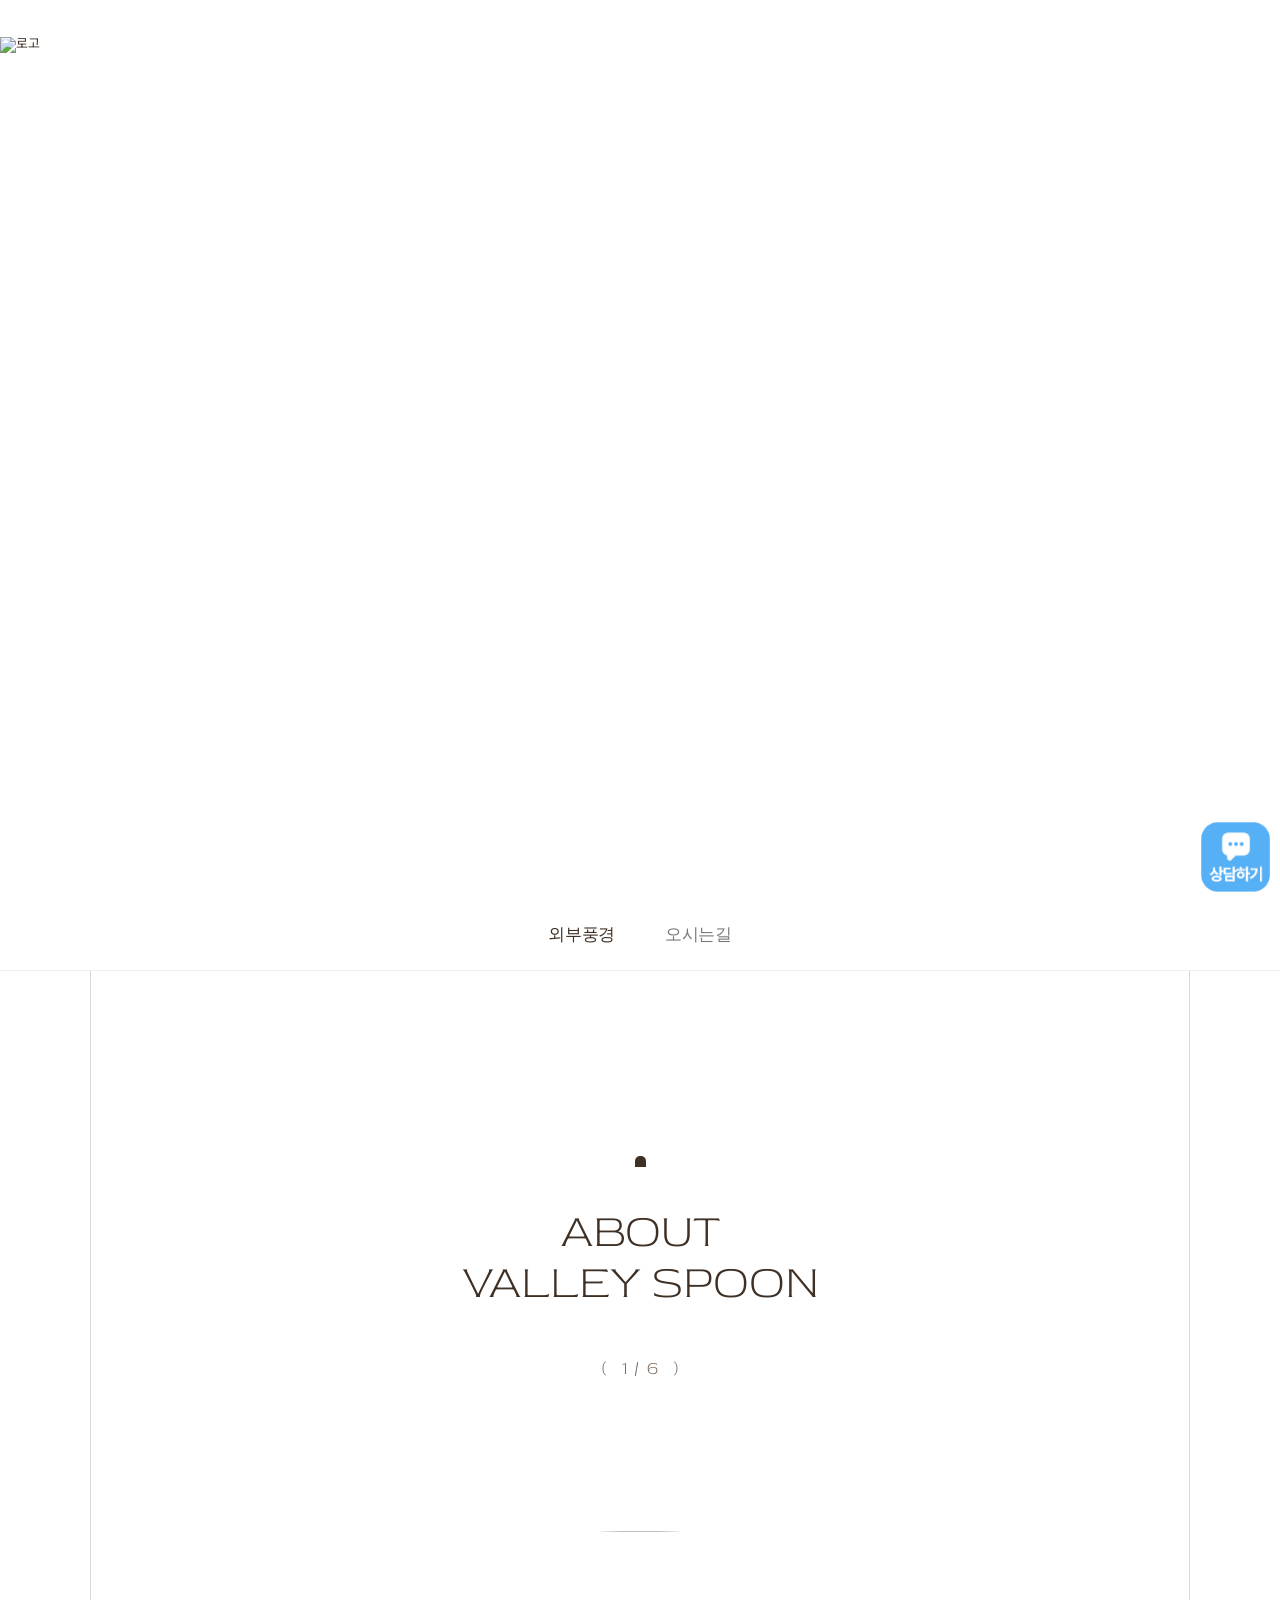
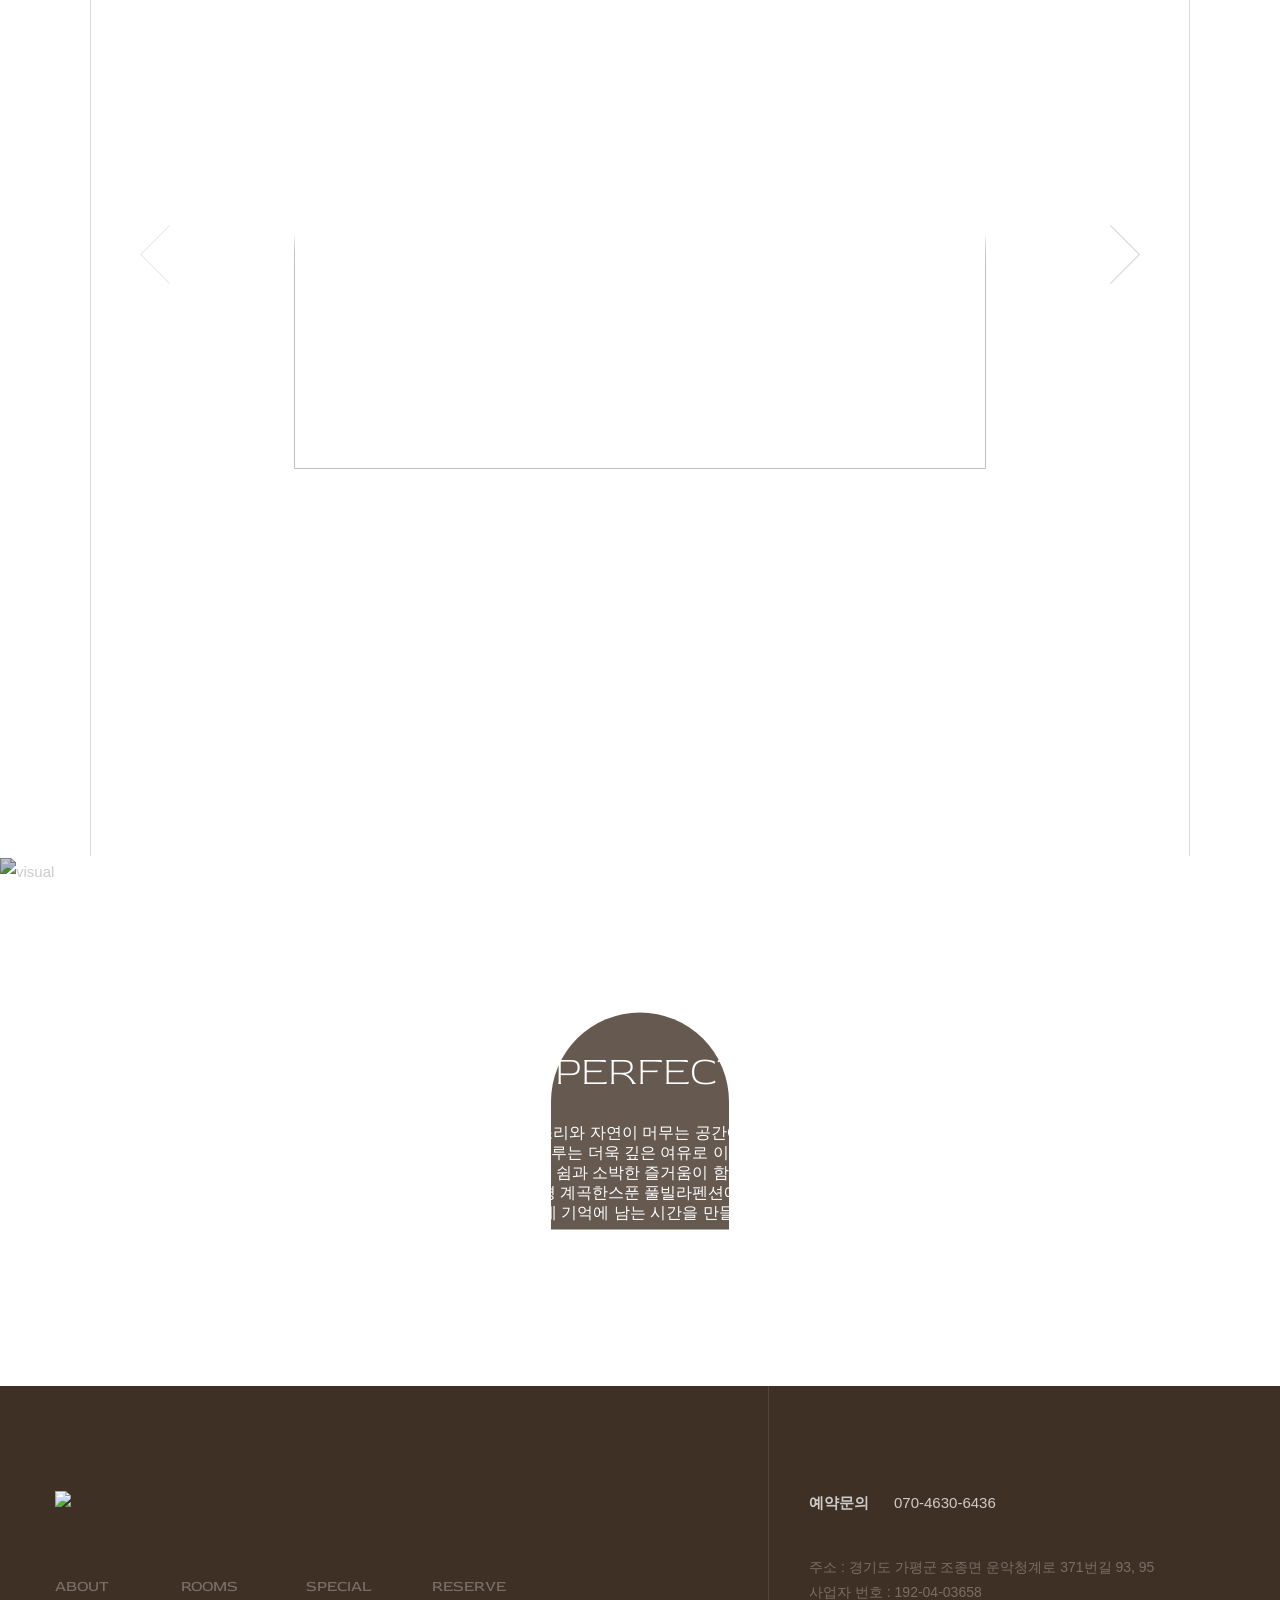
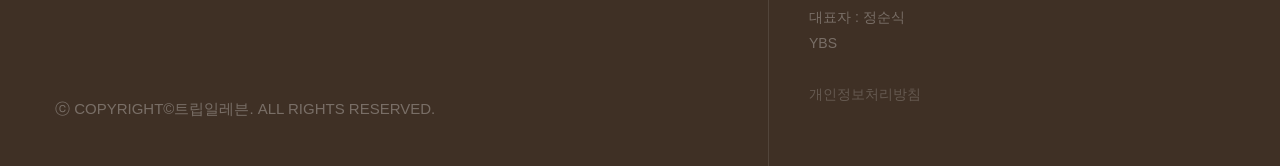
==== commit 05b3a1c0: "Update template code and site data" ====
--- a/main.html
+++ b/main.html
@@ -84,7 +84,7 @@
                 <!-- s: snb_wrap -->
                 <div id="snb_wrap">
                     <ul>
-                        <li class="on"><a href="./about.html">외부풍경</a></li>
+                        <li class="on"><a href="./main.html">외부풍경</a></li>
                         <li><a href="./directions.html">오시는길</a></li>
                     </ul>
                 </div>
--- a/styles/common.css
+++ b/styles/common.css
@@ -41,6 +41,11 @@
 #shGnb.on .sh_logo .logo-pc {display:none;}
 #shGnb.on .sh_logo .logo-m {display:block;}
 
+/* 헤더 주입 직후 ~ 매퍼가 src 를 넣기 전까지는 src 없는 <img> 가
+   깨진 이미지 아이콘 + alt("로고") 로 깜박이므로 숨긴다 */
+img[data-logo]:not([src]),
+img[data-logo][src=""] {visibility:hidden;}
+
 /* 메뉴 오픈(#shGnb.on) 시 로고도 대메뉴 텍스트와 동일하게 secondary 색으로 전환.
    업체별 컬러 로고 파일이 따로 없으므로, 로고 이미지의 알파를 mask 로 써서
    --color-secondary 를 칠한다. --logo-src / data-logo-ready 는 header-footer-mapper 가 주입 */
@@ -67,7 +72,7 @@
 #shGnb .sh_nav ul .depth1 .depth1_a {line-height:6.25;display:block;padding:0 61px;transition:none;letter-spacing:0; text-transform:uppercase;}
 #shGnb .sh_nav ul .depth1 .depth1_a span{display: block;font-weight: 400;color: #fff;transition: all .2s;font-family: var(--font-en-main), var(--font-ko-sub);}
 #shGnb.on .sh_nav ul .depth1 .depth1_a span{color:var(--color-secondary);}
-#shGnb .sh_nav ul .depth1 .depth_box {display: block; position: absolute;left: 50%;transform: translateX(-50%);min-width: 100%; width: max-content;min-height: 145px;max-height:440px;overflow-y:auto;overflow-x:hidden;}
+#shGnb .sh_nav ul .depth1 .depth_box {display: block; position: absolute;left: 50%;transform: translateX(-50%);min-width: 100%; width: max-content;max-width:220px;min-height: 145px;max-height:440px;overflow-y:auto;overflow-x:hidden;}
 #shGnb .sh_nav ul .depth1 .depth_box.on {max-height:440px;opacity:1;}
 /* 동적 메뉴(rooms/special)가 많을 때 소메뉴 스크롤바 */
 #shGnb .sh_nav ul .depth1 .depth_box::-webkit-scrollbar {width:4px;}
@@ -76,6 +81,8 @@
 #shGnb .sh_nav ul .depth1 .depth_box li {font-size:14px;line-height:1;padding:7px 0;color:var(--color-secondary);}
 #shGnb .sh_nav ul .depth1 .depth_box li + li {margin-top:5px;}
 #shGnb .sh_nav ul .depth1 .depth_box li a {display: none; line-height: 1.8;text-align: center;color: #999;transition: all .2s;}
+/* 객실명이 길어도 옆 대메뉴를 침범하지 않게 한 줄 말줄임 (전체 이름은 a 의 title 로) */
+#shGnb .sh_nav ul .depth1 .depth_box li a {max-width:100%;white-space:nowrap;overflow:hidden;text-overflow:ellipsis;}
 #shGnb .sh_nav ul .depth1 .depth_box li a:hover{color:red}
 #shGnb.on .sh_nav ul .depth1 .depth_box li a {color:#999;display:block}
 
@@ -103,6 +110,25 @@
 #shGnb .ybs{position:absolute;right:10%;font-size:14px;color:#fff;font-family:var(--font-en-main)}
 #shGnb .ybs span{padding:0 15px;transition:0.2s}
 #shGnb .ybs:hover span{padding:0 25px}
+
+/* 네이버·인스타그램 버튼 (homepage.socialLinks.blog / instagram) — 값이 없으면 매퍼가 숨김 클래스를 유지한다 */
+.hidden-social-link{display:none!important}
+/* PC: ( YBS ) 왼쪽 같은 줄 — YBS right:10% + YBS 폭 68px + 간격 12px. 로고 높이 26px, 인스타는 비율 유지(122×126) */
+#shGnb .sh_sns{position:absolute;right:calc(10% + 80px);top:50%;transform:translateY(-50%);display:flex;align-items:center;gap:10px}
+#shGnb .sh_sns a,
+#topmenuM .m_sns a{display:block;line-height:0}
+#shGnb .sh_sns img,
+#topmenuM .m_sns img{display:block;width:auto;height:26px}
+/* 소셜이 보일 때만(매퍼가 루트에 찍는 data-social="on") 대메뉴 좌우 여백을 줄여 YBS 왼쪽에 자리를 만든다.
+   여백을 줄이지 않으면 TRAVEL 이 켜진 사이트에서 TRAVEL 글자와 소셜이 겹친다 (61px → 40 / 28 / 15px).
+   depth1_a 는 transition:none 이라 매핑 직후 여백이 튀지 않는다. */
+[data-social='on'] #shGnb .sh_nav ul .depth1 .depth1_a{padding:0 40px}
+@media (max-width:1280px){
+[data-social='on'] #shGnb .sh_nav ul .depth1 .depth1_a{padding:0 28px}
+}
+@media (max-width:1199px){
+[data-social='on'] #shGnb .sh_nav ul .depth1 .depth1_a{padding:0 15px}
+}
 
 /* 반응형 메뉴 [s] */
 #topmenuM{display:none;position:relative;width:100%;min-height:66px;padding:15px 15px 15px 15px;line-height:1.8;font-family:var(--font-ko-main);font-weight:400}	
@@ -114,6 +140,8 @@
 
 /* 상단 버튼 및 오픈메뉴 */
 #m_navBtn{position:absolute;top:25px;right:15px;z-index:5;width:24px;height:30px}
+/* 네이버·인스타그램 버튼 — 햄버거 바로 왼쪽 (햄버거 세로 중심 40px 에 맞춤). 메뉴가 열리면 패널(z-index 6) 아래로 가려진다 */
+#topmenuM .m_sns{position:absolute;right:53px;top:27px;z-index:3;display:flex;align-items:center;gap:10px}
 #m_navBtn span{display:block;position:relative;top:50%;transform:translateY(-50%);width:100%;height:2px;background-color:#fff}
 #m_navBtn span.on:before, #m_navBtn span.on:after{background-color:#000}
 #m_navBtn span:before, #m_navBtn span:after{display:block;content:"";position:absolute;top:-8px;width:24px;height:2px;background-color:#fff;transition:all .1s}
@@ -160,11 +188,15 @@
 }
 
 /* ========================== CONTAINER */
-#sh_section{background:url(../img/common/bg.jpg) repeat}
+/* ⚠️ 원래 `url(../img/common/bg.jpg)` 반복 배경이 있었으나 `img/` 디렉터리가
+   저장소에 한 번도 커밋된 적이 없어 전 페이지에서 404 가 났다(git 이력 확인).
+   원본 출처도 남아 있지 않아 복원이 불가능해 죽은 참조를 제거한다.
+   텍스처가 필요해지면 `img/common/bg.jpg` 를 추가하고 아래 두 선택자에 되살린다:
+     #sh_section / #sh_container .section */
 #sh_container{position:relative;width:100%;z-index:4;}
 #sh_container_wrapper{position:relative;width:100%}
 #sh_container_wrapper:after{display:block;visibility:hidden;clear:both;content:""}
-#sh_container .section{background:url(../img/common/bg.jpg);background-repeat:repeat}
+
 
 /* ========================== CONTENT */
 #sh_content{position:relative;z-index:4;max-width:1200px;min-height:500px;padding:0;margin:70px auto 80px;line-height:1.6;color:#888;zoom:1}
@@ -192,6 +224,14 @@
 #sh_ft .right .cs{padding-bottom:40px;color: rgba(255, 255, 255, 0.75);}
 #sh_ft .right .cs p b{display:inline-block;padding-right:25px;font-size:15px;font-weight:600}
 #sh_ft .right .cs p+p{margin-top:10px}
+/* 전화번호가 여러 개일 때 라벨 옆 첫 번호 아래로 줄바꿈해 노출.
+   #sh_ft 는 고정 높이(380px)라 늘어난 줄만큼 상단 여백을 줄인다.
+   .has-multi-phone 은 번호가 2개 이상일 때만 붙으므로 1개일 때 레이아웃은 그대로 유지된다. */
+#sh_ft.has-multi-phone .left{padding-top:75px}
+#sh_ft.has-multi-phone .right{padding-top:75px}
+#sh_ft .right .cs p [data-footer-phone]{display:inline-block;vertical-align:top}
+#sh_ft .right .cs p [data-footer-phone] .phoneItem{display:block}
+#sh_ft .right .cs p [data-footer-phone] .phoneItem+.phoneItem{margin-top:4px}
 #sh_ft .right .add{font-size:14px;line-height:1.8;word-break:keep-all}
 #sh_ft .right .admin{display:flex;align-items:center;gap:30px;height:105px;padding-left:60px;border-top:1px solid rgba(255, 255, 255, 0.1)}
 #sh_ft .right .admin a{font-size:15px;font-weight:300;color:rgba(255, 255, 255, 0.2);font-family:var(--font-en-main)}
@@ -352,3 +392,44 @@
 #sh_ft [data-logo].empty-image-placeholder {
     min-height: 100px;
 }
+
+/* 예약하기 — 모바일 전용(`for_m`). 위치·크기는 전 템플릿 공통 규격이다. */
+.ft_btn_reserve.on {
+  position: fixed;
+  bottom: 80px;
+  right: 7px;
+  z-index: 999;
+}
+
+.ft_btn_reserve.on > a > img {
+  width: 75px;
+  height: 75px;
+}
+
+/* ============================================================
+   우측 하단 플로팅 버튼 — 상담하기 + 예약하기
+   ============================================================ */
+
+/* 예약하기(bottom:80px) 아래에 깔린다.
+   ⚠️ 노출 여부는 매퍼가 정한다 — 총판A(`partnerType === 'distributor_a'`)이고
+      `tripPropertyId` 가 있을 때만 뜬다. PC·모바일 모두 해당한다. */
+#talk_custom_button {
+  position: fixed;
+  right: 7px;
+  bottom: 6px;
+  cursor: pointer;
+  z-index: 999;
+}
+
+#talk_custom_button img {
+  width: 75px;
+  height: 75px;
+  display: block;
+}
+
+/* ⚠️ 상담하기가 빠지면(총판B / 판매대행 / tripPropertyId 없음) 예약하기 아래가
+   빈 채로 떠 있게 된다. 매퍼가 루트에 찍는 `data-consult` 로 바닥에 붙인다.
+   예약하기 자체는 파트너 타입과 무관하게 `.for_m` 미디어쿼리로만 갈린다. */
+[data-consult='off'] .ft_btn_reserve.on {
+  bottom: 6px;
+}
--- a/styles/style.css
+++ b/styles/style.css
@@ -184,9 +184,9 @@
 #atc01 ul li.on .txt{opacity:1}
 #atc01 ul li a{overflow:hidden}
 #atc01 ul li a img{transition:all .4s;}
-#atc01 ul li img{width:550px;height:550px;transition:0.3s}
+#atc01 ul li img{width:550px;height:523px;object-fit:cover;transition:0.3s}
 #atc01 ul li.on a{border-radius:328px 328px 0 0}
-#atc01 ul li.on img{width:692px;height:620px;border-radius:328px 328px 0 0;transition:0.3s}
+#atc01 ul li.on img{width:692px;height:538px;object-fit:cover;border-radius:328px 328px 0 0;transition:0.3s}
 #atc01 .swiper-slide-prev{margin-top:0}
 #atc01 .swiper-slide-next{margin-top:200px}
 
@@ -198,17 +198,6 @@
 #atc01 .pager span:first-child:after{position:absolute;content:'';top:5px;right:0;width:1px;height:14px;transform:rotate(10deg);background:#786659}
 #atc01 .pager span:first-child::before{content:"(";display:inline-block;position:absolute;left:-20px;width:20px;height:20px}
 #atc01 .pager span:last-child::before{content:")";display:inline-block;position:absolute;right:-35px;width:20px;height:20px}
-
-/* 모바일 우측하단 예약 버튼 (PC ( Reservation ) 스타일 → 둥근 배경) */
-.ft_btn_reserve.on {position:fixed; bottom:20px; right:12px; z-index:9999;}
-.ft_btn_reserve.on > a{
-    display:inline-flex; align-items:center; justify-content:center;
-    padding:14px 22px; border-radius:50px;
-    background:var(--color-secondary); color:#fff;
-    font-family:var(--font-en-main); font-size:14px; letter-spacing:0.5px;
-    white-space:nowrap; box-shadow:0 4px 14px rgba(0,0,0,.25);
-}
-.ft_btn_reserve.on > a > span{padding:0 4px;}
 
 /* 반응형 [s] */
 @media (hover:hover){
@@ -714,7 +703,9 @@
 #expense1004 .vimg li:nth-child(4){animation-delay:0.75s;}
 
 @media(hover:hover){
-    #expense1004 .golink li a:hover{border:1px solid var(--color-secondary);color:#fff;background:var(--color-secondary)}
+    /* ⚠️ 이 버튼은 secondary 브라운 띠 위에 얹힌다 — 다른 페이지 golink 처럼
+       secondary 로 채우면 배경에 그대로 묻힌다. 반투명 흰색으로 채운다. */
+    #expense1004 .golink li a:hover{border:1px solid #fff;color:#fff;background:rgba(255,255,255,0.2);opacity:1}
     #expense1004 .rv_slider .arrow span:hover{opacity:1}
 }
 @media(max-width:1550px){
@@ -774,6 +765,10 @@
 
     #expense1004{font-size:14px}
     #expense1004 .tit{margin-bottom:20px}
+    /* 객실명이 길 때(예: "오늘(25년10월리모델링/노래방/…)") 화면 밖으로 삐져나가지 않게.
+       ⚠️ #expense1004 * 의 word-break:keep-all 때문에 슬래시로 이어진 한 덩어리가
+          통째로 안 꺾인다 — 이 제목에서만 필요할 때 꺾도록 풀어 준다. */
+    #expense1004 .tit h1{padding:0 20px;word-break:break-all;overflow-wrap:anywhere;line-height:1.35}
     #expense1004 .room_if .info{flex-direction:column}
     #expense1004 .room_if .l_cont{width:100%}
     #expense1004 .r_cont {top:10%;}
@@ -781,7 +776,7 @@
     #expense1004 .rv_slider{margin:80px 0 0}
     #expense1004 .rv_slider li{width:400px;height:350px}
     #expense1004 .rv_slider li.on {height:350px;}
-    #expense1004 .room_vw{padding:50px 0;background:var(--color-primary)}
+    #expense1004 .room_vw{padding:50px 0;background:var(--color-secondary)}
     #expense1004 .room_vw h2{padding:0 0 15px}
     #expense1004 .room_vw p{padding:0 10px}
     #expense1004 .room_vw:after{display:none}
@@ -821,6 +816,24 @@
     #expense1004 .rv_slider li.on {height:270px;}
     #expense1004 .r_cont {width:40%;top:23.5%;}
     #expense1004 .r_cont2 {top:24%;}
+}
+
+/* 예약하기(.r_cont) — 모바일에서는 절대배치를 풀고 슬라이더 아래로 내린다.
+   ⚠️ 데스크톱은 .room_vw:after 의 secondary 띠 위에 얹는 디자인이라 top:9% 로 띄우지만,
+      768px 이하에서는 그 띠가 사라지고(:after display:none) 이미지 높이가 폭마다 달라져
+      %-top 이 사진 한가운데로 떨어졌다. 글씨가 흰색 + opacity:.5 라 사진 위에서는
+      사실상 안 보인다. 폭별 top 값(23.2% / 25% / 23.5% …)을 계속 손보는 대신 흐름에 맡긴다.
+   ⚠️ 이 블록은 아래 breakpoint 들의 .r_cont 규칙보다 뒤에 와야 이긴다 — 위로 옮기지 말 것. */
+@media(max-width:768px){
+    /* 브라운 띠를 버튼까지 이어 붙인다 — room_vw 의 아래 여백을 r_cont 가 대신 낸다.
+       ⚠️ display:flow-root 필수 — padding-bottom 이 0 이면 .rv_slider 의 bottom margin
+          (480px 이하에서 margin:20px)이 room_vw 밖으로 새어 나가 브라운 띠가 끊기고
+          그 자리에 흰 줄이 생긴다(마진 상쇄). */
+    #expense1004 .room_vw{padding-bottom:0;display:flow-root}
+    /* margin-top:-1px — 같은 색 블록 두 개가 맞닿는 경계에서 소수점 높이 때문에
+       1px 이음매(밝은 선)가 보인다. 1px 겹쳐서 없앤다. */
+    #expense1004 .r_cont{position:static;width:auto;transform:none;margin-top:-1px;padding:31px 0 50px;text-align:center;background:var(--color-secondary)}
+    #expense1004 .golink{display:inline-block;width:200px;max-width:70%}
 }
 
 /* =========================== 객실 세부[e] */
@@ -1247,254 +1260,20 @@
 @media only screen and (max-width:350px) {
 }
 
-
-
-
-
-
-
-
-
-
-
-
-
-
-
-
-
-
-
-
-
-
-
-
-
-
-
-
-
-
-
-
-
-
-
-
-
-
-
-
-
-
-
-
-
-
-
-
-
-
-
-
-
-
-
-
-
-
-
-
-
-
-
-
-
-
-
-
-
-
-
-
-
-
-
-
-
-
-
-
-
-
-
-
-
-
-
-
-
-
-
-
-
-
-
-
-
-
-
-
-
-
-
-
-
-
-
-
-
-
-
-
-
-
-
-
-
-
-
-
-
-
-
-
-
-
-
-
-
-
-
-
-
-
-
-
-
-
-
-
-
-
-
-
-
-
-
-
-
-
-
-
-
-
-
-
-
-
-
-
-
-
-
-
-
-
-
-
-
-
-
-
-
-
-
-
-
-
-
-
-
-
-
-
-
-
-
-
-
-
-
-
-
-
-
-
-
-
-
-
-
-
-
-
-
-
-
-
-
-
-
-
-
-
-
-
-
-
-
-
-
-
-
-
-
-
-
-
-
-
-
-
-
-
-
-
-
-
-
-
-
-
-
-
-
-
-
-
-
-
-
-
+/* room_floorplan — 객실 평면도 (이미지 한 장만, 제목 없음)
+   ⚠️ 기본값이 `display:none` 이다 — 매퍼가 이미지를 찾았을 때만 풀어준다. */
+.room_floorplan {
+  padding: 90px 20px;
+  text-align: center;
+}
+.room_floorplan img {
+  display: inline-block;
+  max-width: 1440px;
+  width: 100%;
+  height: auto;
+}
+@media (max-width: 1024px) {
+  .room_floorplan {
+    padding: 50px 20px;
+  }
+}
